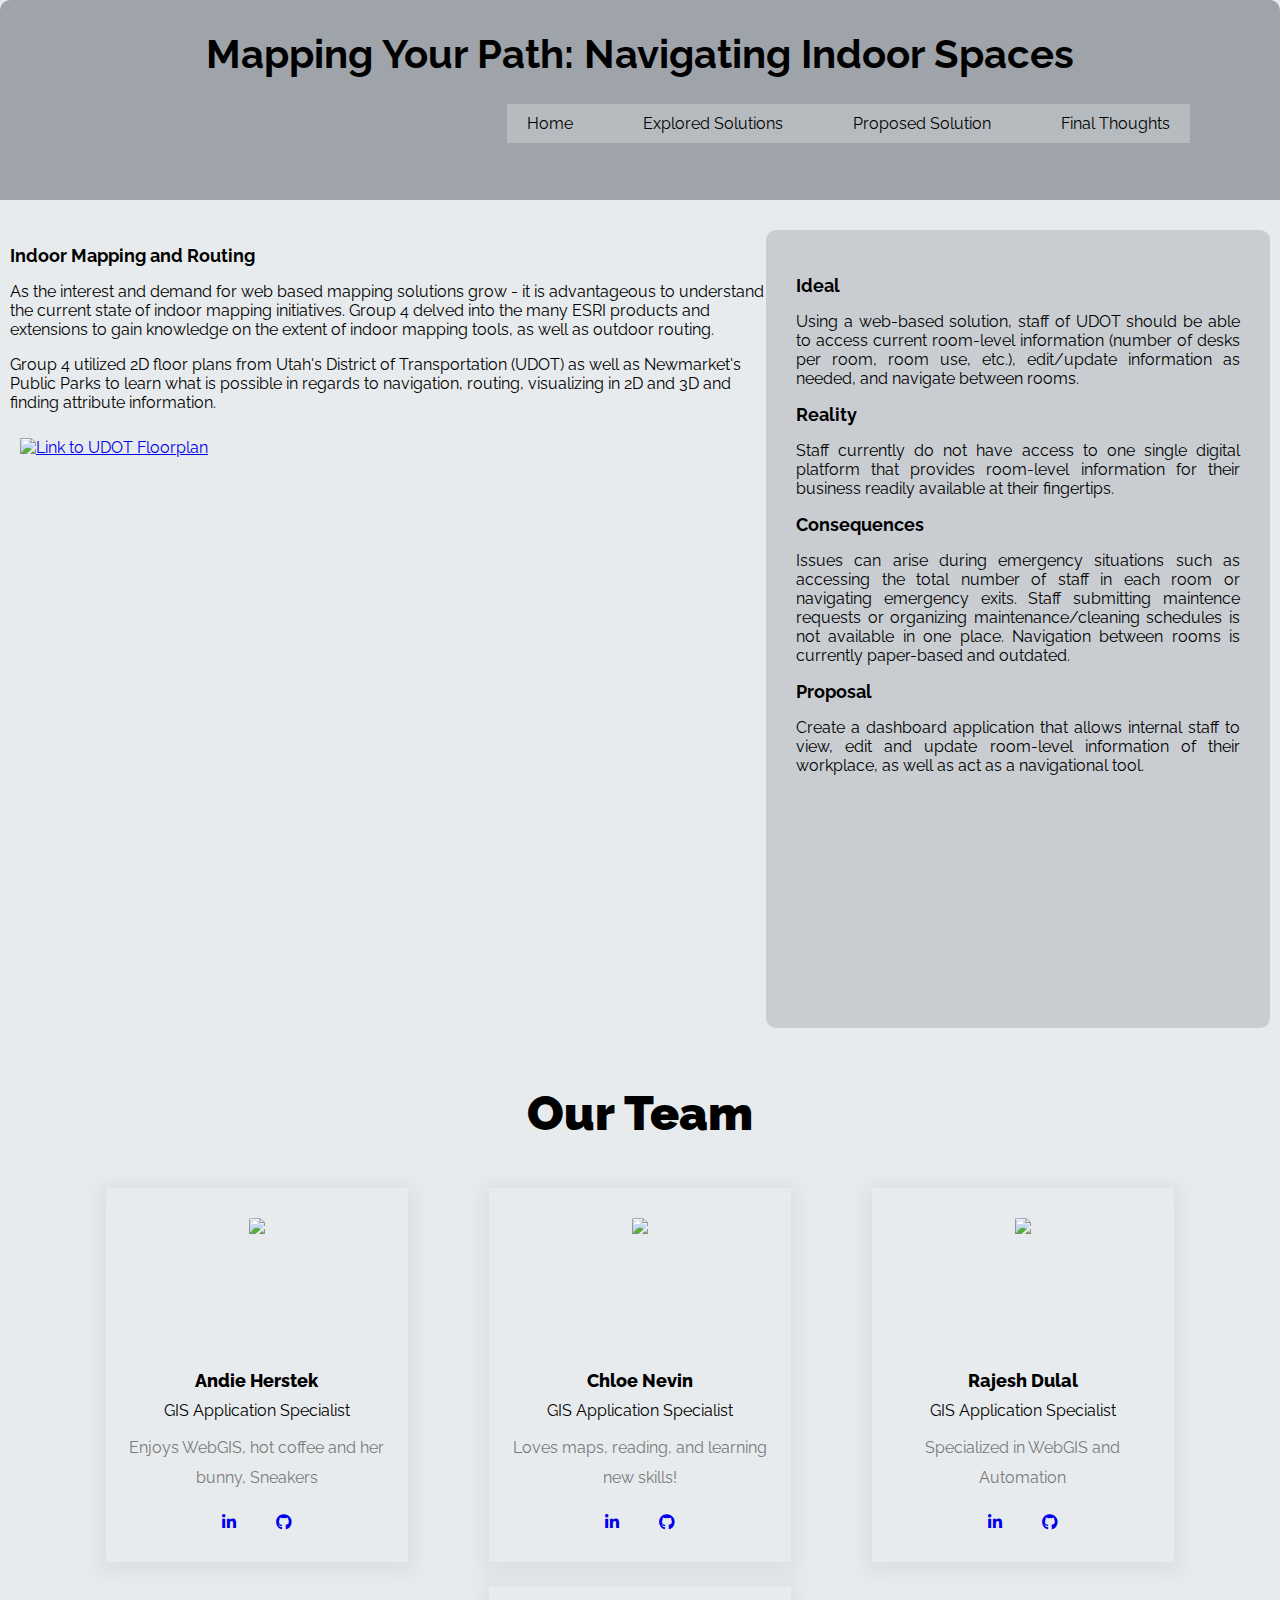
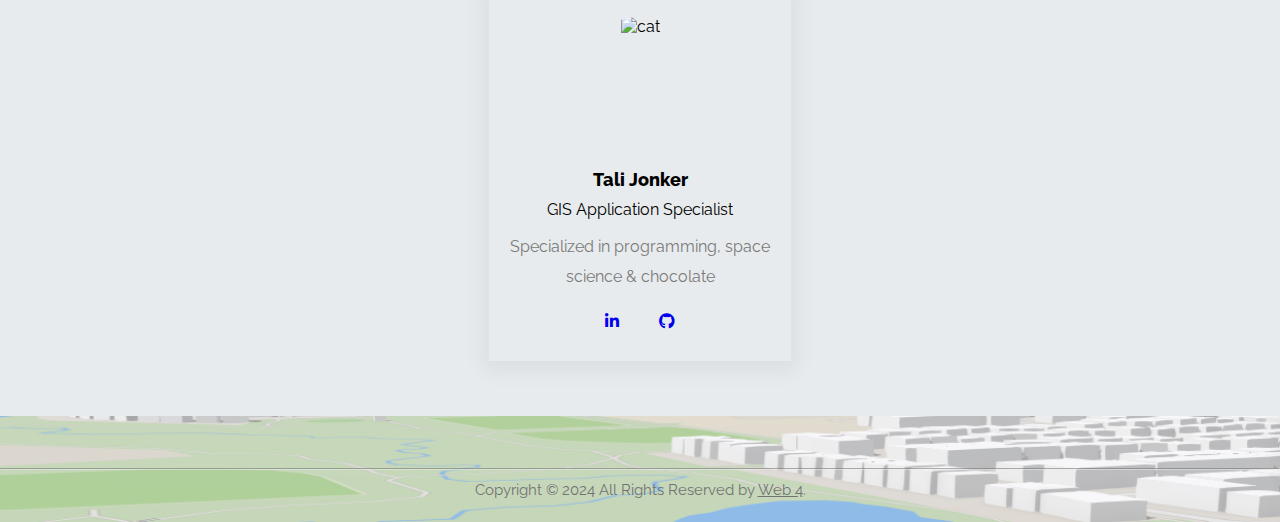
==== index.html @ 233099df "adding chloe pic & bio" ====
<!DOCTYPE html>
<html>
    <head>
        <title>Indoor Floor Solution</title>
        <!-- CSS -->
        <link rel="stylesheet" href="style.css" />
        <link rel="stylesheet" href="https://js.arcgis.com/4.28/esri/themes/light/main.css" />
        <!-- Fontawesome link: Font Awesome Intro https://www.w3schools.com/icons/fontawesome_icons_intro.asp -->
        <link rel="stylesheet" href="https://cdnjs.cloudflare.com/ajax/libs/font-awesome/6.3.0/css/all.min.css">
        <link rel="icon" href="media/favicon-32x32.png" type="image/png">
        
        <!-- JavaScript -->
        <script src="script.js" defer></script>
        <script src="https://js.arcgis.com/4.28/"></script>
    </head>
    <body>
        <div class="header">
            <h1>Mapping Your Path: Navigating Indoor Spaces</h1>
            <div class="navigation">
                <a href="">Home</a>
                <a href="./html/methodology.html">Explored Solutions</a>
                <a href="./html/solution.html">Proposed Solution</a>
                <a href="./html/proscons.html">Final Thoughts</a>
            </div>
        </div>
        
         <div class="hero">
            <div class="left">
            <h2>Indoor Mapping and Routing</h2>
            <p>As the interest and demand for web based mapping solutions grow - it is advantageous to understand the current state of indoor mapping initiatives. Group 4 delved into the many ESRI products and extensions to gain knowledge on the extent of indoor mapping tools, as well as outdoor routing.</p>
            <p>Group 4 utilized 2D floor plans from Utah's District of Transportation (UDOT) as well as Newmarket's Public Parks to learn what is possible in regards to navigation, routing, visualizing in 2D and 3D and finding attribute information.</p>
            <div class="viewDiv">
                <a href= "https://www.arcgis.com/home/item.html?id=b49b2fdf2575479d91073cc8b5010d0e" target="_blank">
                    <img class="w3-hover-shadow" src="media/udot.png" alt="Link to UDOT Floorplan" style="max-width: 100%; height: auto;">
                </a>
            </div>
            </div>
             
            <div class="right">
                <h2>Ideal</h2>
                <p>Using a web-based solution, staff of UDOT should be able to access current room-level information (number of desks per room, room use, etc.), edit/update information as needed, and navigate between rooms.</p>
                <h2>Reality</h2>
                <p>Staff currently do not have access to one single digital platform that provides room-level information for their business readily available at their fingertips.</p>
                <h2>Consequences</h2>
                <p>Issues can arise during emergency situations such as accessing the total number of staff in each room or navigating emergency exits. Staff submitting maintence requests or organizing maintenance/cleaning schedules is not available in one place. Navigation between rooms is currently paper-based and outdated.</p>
                <h2>Proposal</h2>
                <p>Create a dashboard application that allows internal staff to view, edit and update room-level information of their workplace, as well as act as a navigational tool.</p>
            </div>
        </div>
        <div class="responsive-container-block container">
            <p class="text-blk team-head-text">
              Our Team
            </p>
            <div class="responsive-container-block">
              <div class="responsive-cell-block wk-desk-3 wk-ipadp-3 wk-tab-6 wk-mobile-12 card-container">
                <div class="card">
                  <div class="team-image-wrapper">
                    <img class="team-member-image" src="media/sneakers.jpg">
                  </div>
                  <p class="text-blk name">
                    Andie Herstek
                  </p>
                  <p class="text-blk position">
                    GIS Application Specialist
                  </p>
                  <p class="text-blk feature-text">
                    Enjoys WebGIS, hot coffee and her bunny, Sneakers
                  </p>
                  <div class="social-icons">
                    <a href="https://www.linkedin.com/in/andieh-" class="linkedin"><i class="fab fa-linkedin-in"></i></a>
                    <a href="https://github.com/aherstek/" class="github"><i class="fab fa-github"></i></a>
                  </div>
                </div>
              </div>
              <div class="responsive-cell-block wk-desk-3 wk-ipadp-3 wk-tab-6 wk-mobile-12 card-container">
                <div class="card">
                  <div class="team-image-wrapper">
                    <img class="team-member-image" src="media/ChloeAvatar.png">
                  </div>
                  <p class="text-blk name">
                    Chloe Nevin
                  </p>
                  <p class="text-blk position">
                    GIS Application Specialist
                  </p>
                  <p class="text-blk feature-text">
                    Loves maps, reading, and learning new skills!
                  </p>
                  <div class="social-icons">
                    <a href="https://www.linkedin.com/in/georajesh/" class="linkedin"><i class="fab fa-linkedin-in"></i></a>
                    <a href="https://github.com/georajesh/" class="github"><i class="fab fa-github"></i></a>
                  </div>
                </div>
              </div>
              <div class="responsive-cell-block wk-desk-3 wk-ipadp-3 wk-tab-6 wk-mobile-12 card-container">
                <div class="card">
                  <div class="team-image-wrapper">
                    <img class="team-member-image" src="media/pp.jpg">
                  </div>
                  <p class="text-blk name">
                    Rajesh Dulal
                  </p>
                  <p class="text-blk position">
                    GIS Application Specialist
                  </p>
                  <p class="text-blk feature-text">
                    Specialized in WebGIS and Automation
                  </p>
                  <div class="social-icons">
                    <a href="https://www.linkedin.com/in/georajesh/" class="linkedin"><i class="fab fa-linkedin-in"></i></a>
                    <a href="https://github.com/georajesh/" class="github"><i class="fab fa-github"></i></a>
                  </div>
                </div>
              </div>
              <div class="responsive-cell-block wk-desk-3 wk-ipadp-3 wk-tab-6 wk-mobile-12 card-container">
                <div class="card">
                  <div class="team-image-wrapper">
                    <img class="team-member-image" src="media/lucy.jpg" alt="cat">
                  </div>
                  <p class="text-blk name">
                    Tali Jonker
                  </p>
                  <p class="text-blk position">
                    GIS Application Specialist
                  </p>
                  <p class="text-blk feature-text">
                    Specialized in programming, space science & chocolate
                  </p>
                  <div class="social-icons">
                    <a href="https://www.linkedin.com/in/georajesh/" class="linkedin"><i class="fab fa-linkedin-in"></i></a>
                    <a href="https://github.com/georajesh/" class="github"><i class="fab fa-github"></i></a>
                  </div>
                </div>
              </div>
            </div>
        </div>
        <!-- Site footer -->
        <footer class="site-footer">
            <hr>
            <div class="row">
                <p class="copyright-text">Copyright &copy; 2024 All Rights Reserved by 
                    <a href="#">Web 4</a>.
                </p>
            </div>
        </footer>
    </body>
</html>
---- style.css ----
/* @import url('https://fonts.googleapis.com/css2?family=Nunito:wght@200;300;400;600;700;800&amp;display=swap'); changing to Raleway to see*/
/* Replaced all Nunito to Raleway */
@import url('https://fonts.googleapis.com/css2?family=Raleway:ital,wght@0,100..900;1,100..900&display=swap');

* {
  font-family: Raleway, sans-serif;
}
body{
  background-color: #E8EBED;
  margin: 20px;
}
.header{
  position: relative;
  width: 100%;
  height: 200px;
  text-align:center;
  bottom:20px;
  background-color: #9EA4AA;
  border-top-left-radius: 10px;
  border-top-right-radius: 10px;
  background-image: url('media/header.png'); 
  background-size: cover; 
  background-position: center;
}

.header h1{
  padding-top: 30px;
  margin-top: 20px;
  font-size: 40px;
}

h2{
  font-size: 18px;
  font-weight: bold;
}

.navigation{
  background-color: rgba(255, 255, 255, 0.25);
  display: inline-flex;
  gap: 30px;
  position:absolute;
  right:90px;
}
.navigation a{
  color: #000;
  text-decoration:none;
  padding: 10px 20px;
  border-radius: 5px;
}

.navigation a:hover{
  color:#454c53;
  background-color: rgba(255, 255, 255, 0.5);
}
.hero{
  margin: 10px;
  display: grid;
  grid-template-columns: 60% 40%;
  
}
.left .viewDiv, .left .viewDiv iframe{
  width: 850px;
  height: 600px;
  padding: 10px;
}
.left .viewDiv .expand{
  border-color: #000 1px;
  text-align: center;
  text-decoration: none;
  font-size: 12px;
  margin: 4px 2px;
  transition-duration: 0.4s;
  cursor: pointer;
  position: absolute;
  top: 70%;
  left: 40%;
}
.hero .right{
  text-align: justify;
  background-color: #c9cdd2;
  margin: 0px;
  padding: 30px;
  border: 1px black;
  border-radius: 10px;
  font-family: Raleway, sans-serif;
}

/* Methodology Section CSS */
.hero1{
  margin: 10px;
  display: grid;
  grid-template-columns: 60% 40%;
  margin-bottom: 40px;
}
.left1 .View, .left1 h2 {
  margin-left: 50px;
  text-decoration: none;
}
.hero1 .right1{
  text-align: justify;
  background-color: #c9cdd2;
  margin: 0px;
  padding: 30px;
  border: 1px black;
  border-radius: 10px;
  font-family: Raleway, sans-serif;
}

.hero2{
  margin: 10px;
  display: grid;
  grid-template-columns: 40% 60%;
  margin-bottom: 40px;
}
.hero2 .left2{
  text-align: justify;
  background-color: #c9cdd2;
  margin: 0px;
  padding: 30px;
  border: 1px black;
  border-radius: 10px;
  font-family: Raleway, sans-serif;
}

.right2 .View, .right2 h2 {
 margin-left: 50px;
 text-decoration: none;
}

/* shadowing for UDOT image / text */

.w3-hover-shadow {
    transition: box-shadow 0.3s;
}

.w3-hover-shadow:hover {
    box-shadow: 0 8px 16px 0 rgba(0,0,0,0.4), 0 12px 40px 0 rgba(0,0,0,0.35);
}

.right h2 {
    transition: text-shadow 0.3s;
}
.right h2:hover {
    text-shadow: 2px 2px 4px rgba(0, 0, 0, 0.5);
}
.left h2 {
    transition: text-shadow 0.3s;
}
.left h2:hover {
    text-shadow: 2px 2px 4px rgba(0, 0, 0, 0.5);
}
.left2 h2 {
    transition: text-shadow 0.3s;
}
.left2 h2:hover {
    text-shadow: 2px 2px 4px rgba(0, 0, 0, 0.5);
}
.right2 h2 {
    transition: text-shadow 0.3s;
}
.right2 h2:hover {
    text-shadow: 2px 2px 4px rgba(0, 0, 0, 0.5);
}
.right1 h2 {
    transition: text-shadow 0.3s;
}
.right1 h2:hover {
    text-shadow: 2px 2px 4px rgba(0, 0, 0, 0.5);
}
.left1 h2 {
    transition: text-shadow 0.3s;
}
.left1 h2:hover {
    text-shadow: 2px 2px 4px rgba(0, 0, 0, 0.5);
}
.solcont h2 {
    transition: text-shadow 0.3s;
}
.solcont h2:hover {
    text-shadow: 2px 2px 4px rgba(0, 0, 0, 0.5);
}

/* SOLUTION CSS */
/* .buttons {
  width: 100%;
  border: none;
  border-radius: 50%;
  padding: 16px 32px;
  text-align: center;
  text-decoration: none;
  font-size: 16px;
  margin: 4px 2px;
  transition-duration: 0.4s;
  cursor: pointer;
  display: inline-block;
}

.sol {
  color: black; 
  border: 2px solid #9ebaff;
}

.sol:hover {
  color: rgb(89, 111, 234);
} */

.solution, iframe.solif{
  width: 100%;
  min-height: 600px;
  max-height: 1500px;
  margin: auto;
}

img.solgif {
  height: 100%;
  margin: auto;
  display: block;
}

.solim {
  height: 100%;
  margin: auto;
  display: block;
  width: -webkit-fill-available;
}

.solcont {
  padding: 10px; /*gives inside padding*/
  position: relative;
  background-color: white;
  border: solid 2px #093e23;
  max-width: 90%;
  align-content: center;
  margin: auto; /*spaces side margins out*/
  margin-bottom: 10px; /*gives spaceing after each section*/
  height: auto;
}


.responsive-cell-block {
  min-height: 75px;
}

.text-blk {
  margin-top: 0px;
  margin-right: 0px;
  margin-bottom: 0px;
  margin-left: 0px;
  line-height: 25px;
}

.responsive-container-block {
  min-height: 75px;
  height: fit-content;
  width: 100%;
  display: flex;
  flex-wrap:wrap;
  margin-top: 0px;
  margin-right: 2%;
  margin-bottom: 0px;
  margin-left: 2%;
  justify-content: space-evenly;
}

.team-head-text {
  font-size: 48px;
  font-weight: 900;
  text-align: center;
}

.team-head-text {
  line-height: 50px;
  width: 100%;
  margin-top: 0px;
  margin-right: 0px;
  margin-bottom: 50px;
  margin-left: 0px;
}

.container {
  max-width: 1380px;
  margin-top: 60px;
  margin-right: auto;
  margin-bottom: 30px;
  margin-left: auto;
  padding-top: 0px;
  padding-right: 10px;
  padding-bottom: 0px;
  padding-left: 10px;
}

.card {
  text-align: center;
  box-shadow: rgba(0, 0, 0, 0.05) 0px 4px 20px 7px;
  display: flex;
  flex-direction: column;
  align-items: center;
  padding-top: 30px;
  padding-right: 10px;
  padding-bottom: 30px;
  padding-left: 10px;
}

.card-container {
  width: 200px;
  margin-top: 0px;
  margin-right: 10px;
  margin-bottom: 25px;
  margin-left: 10px;
}

.name {
  margin-top: 20px;
  margin-right: 0px;
  margin-bottom: 5px;
  margin-left: 0px;
  font-size: 18px;
  font-weight: 800;
}

.position {
  margin-top: 0px;
  margin-right: 0px;
  margin-bottom: 10px;
  margin-left: 0px;
}

.feature-text {
  margin-top: 0px;
  margin-right: 0px;
  margin-bottom: 20px;
  margin-left: 0px;
  color: rgb(122, 122, 122);
  line-height: 30px;
}

.social-icons {
  width: 70px;
  display: flex;
  justify-content: space-between;
}

.team-image-wrapper {
  clip-path: circle(50% at 50% 50%);
  width: 130px;
  height: 130px;
}

.team-member-image {
  max-width: 100%;
}

@media (max-width: 500px) {
  .card-container {
    width: 100%;
    margin-top: 0px;
    margin-right: 0px;
    margin-bottom: 25px;
    margin-left: 0px;
  }
}


*,
*:before,
*:after {
  -moz-box-sizing: border-box;
  -webkit-box-sizing: border-box;
  box-sizing: border-box;
}

body {
  margin: 0;
}

.wk-desk-1 {
  width: 8.333333%;
}

.wk-desk-2 {
  width: 16.666667%;
}

.wk-desk-3 {
  width: 25%;
}

.wk-desk-4 {
  width: 33.333333%;
}

.wk-desk-5 {
  width: 41.666667%;
}

.wk-desk-6 {
  width: 50%;
}

.wk-desk-7 {
  width: 58.333333%;
}

.wk-desk-8 {
  width: 66.666667%;
}

.wk-desk-9 {
  width: 75%;
}

.wk-desk-10 {
  width: 83.333333%;
}

.wk-desk-11 {
  width: 91.666667%;
}

.wk-desk-12 {
  width: 100%;
}

@media (max-width: 1024px) {
  .wk-ipadp-1 {
    width: 8.333333%;
  }

  .wk-ipadp-2 {
    width: 16.666667%;
  }

  .wk-ipadp-3 {
    width: 25%;
  }

  .wk-ipadp-4 {
    width: 33.333333%;
  }

  .wk-ipadp-5 {
    width: 41.666667%;
  }

  .wk-ipadp-6 {
    width: 50%;
  }

  .wk-ipadp-7 {
    width: 58.333333%;
  }

  .wk-ipadp-8 {
    width: 66.666667%;
  }

  .wk-ipadp-9 {
    width: 75%;
  }

  .wk-ipadp-10 {
    width: 83.333333%;
  }

  .wk-ipadp-11 {
    width: 91.666667%;
  }

  .wk-ipadp-12 {
    width: 100%;
  }
}

@media (max-width: 768px) {
  .wk-tab-1 {
    width: 8.333333%;
  }

  .wk-tab-2 {
    width: 16.666667%;
  }

  .wk-tab-3 {
    width: 25%;
  }

  .wk-tab-4 {
    width: 33.333333%;
  }

  .wk-tab-5 {
    width: 41.666667%;
  }

  .wk-tab-6 {
    width: 50%;
  }

  .wk-tab-7 {
    width: 58.333333%;
  }

  .wk-tab-8 {
    width: 66.666667%;
  }

  .wk-tab-9 {
    width: 75%;
  }

  .wk-tab-10 {
    width: 83.333333%;
  }

  .wk-tab-11 {
    width: 91.666667%;
  }

  .wk-tab-12 {
    width: 100%;
  }
}

@media (max-width: 500px) {
  .wk-mobile-1 {
    width: 8.333333%;
  }

  .wk-mobile-2 {
    width: 16.666667%;
  }

  .wk-mobile-3 {
    width: 25%;
  }

  .wk-mobile-4 {
    width: 33.333333%;
  }

  .wk-mobile-5 {
    width: 41.666667%;
  }

  .wk-mobile-6 {
    width: 50%;
  }

  .wk-mobile-7 {
    width: 58.333333%;
  }

  .wk-mobile-8 {
    width: 66.666667%;
  }

  .wk-mobile-9 {
    width: 75%;
  }

  .wk-mobile-10 {
    width: 83.333333%;
  }

  .wk-mobile-11 {
    width: 91.666667%;
  }

  .wk-mobile-12 {
    width: 100%;
  }
}

.site-footer
{
  background-color:#26272b;
  padding:45px 0 20px;
  font-size:15px;
  line-height:24px;
  color:#737373;
  text-align: center;
  background-image: url('media/footer.png');
  background-size: cover;
  background-position: center;
}
.site-footer hr
{
  border-top-color:#bbb;
  opacity:0.5
}
.site-footer hr.small
{
  margin:20px 0
}
.site-footer a
{
  color:#737373;
}
.site-footer a:hover
{
  color:#3366cc;
  text-decoration:none;
}
.copyright-text
{
  margin:0
}
@media (max-width:991px)
{
  .site-footer [class^=col-]
  {
    margin-bottom:30px
  }
}
@media (max-width:767px)
{
  .site-footer
  {
    padding-bottom:0
  }
  .site-footer .copyright-text
  {
    text-align:center
  }
}
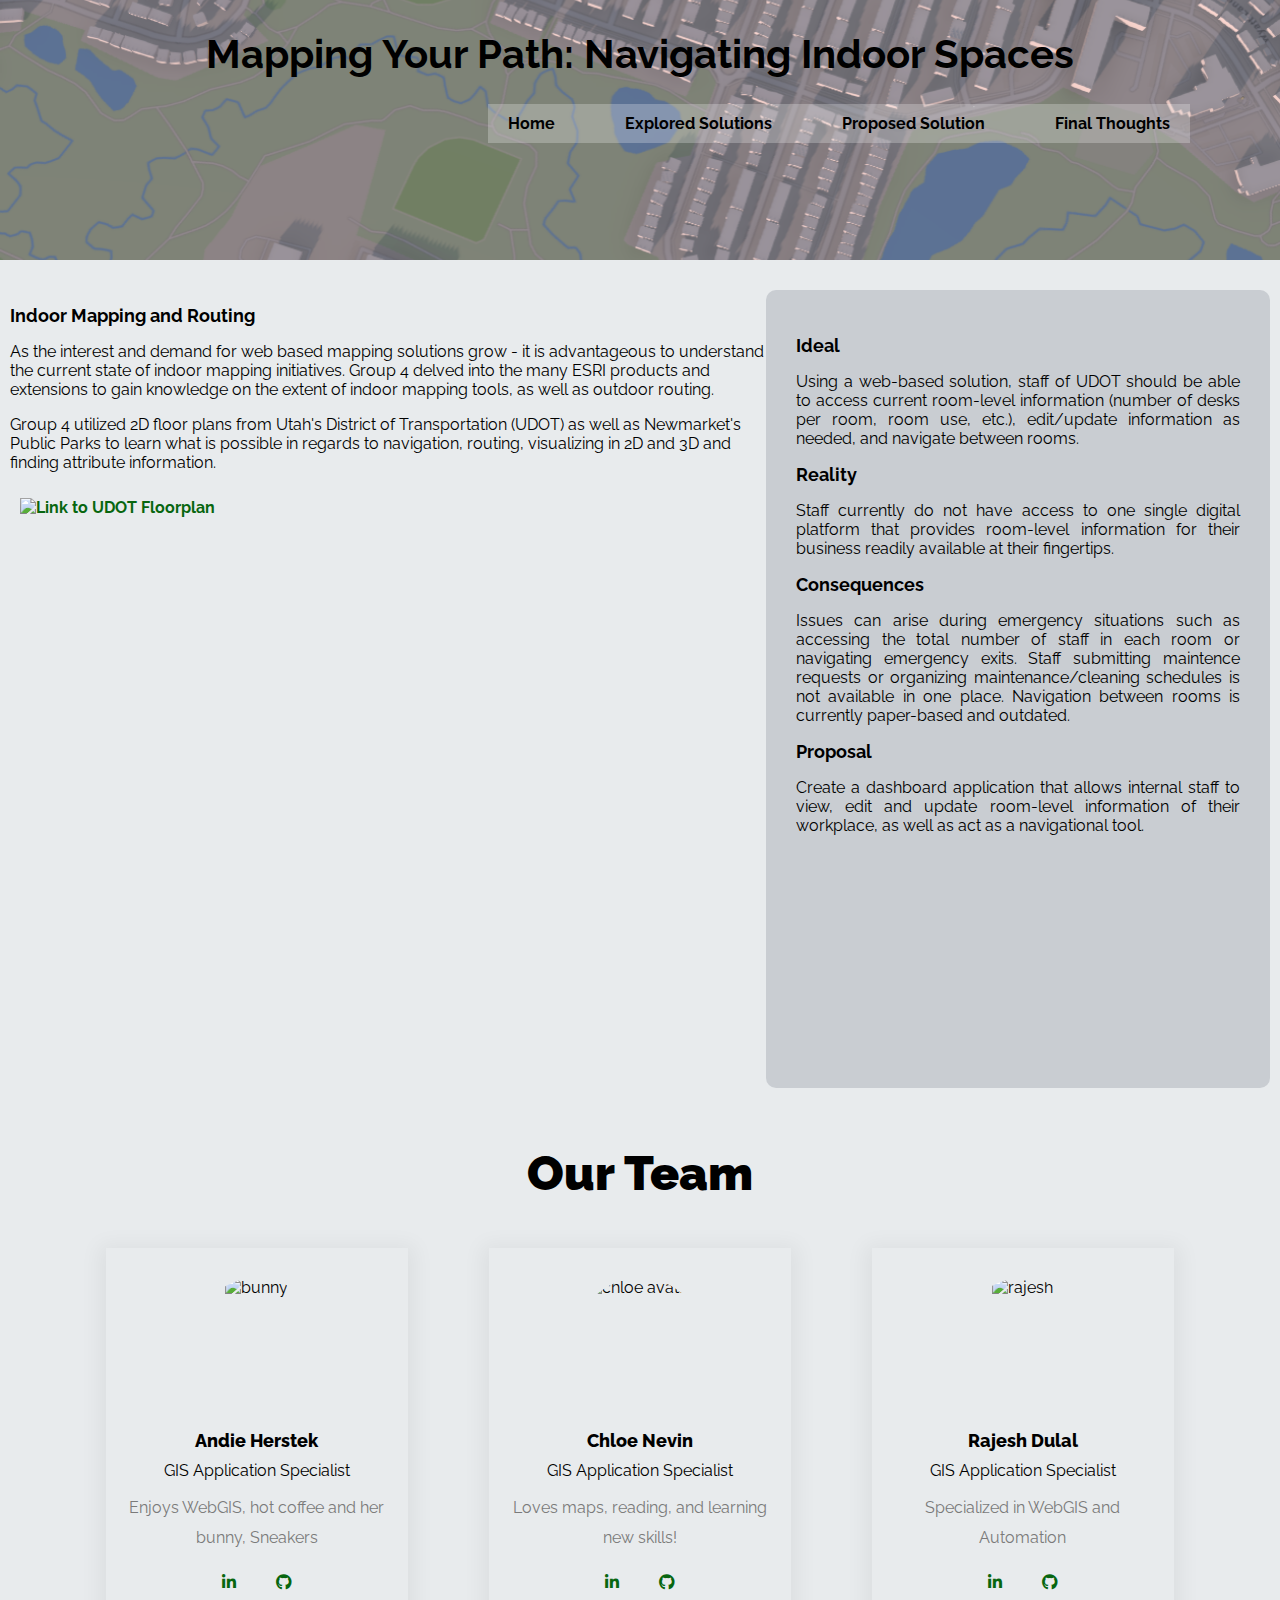
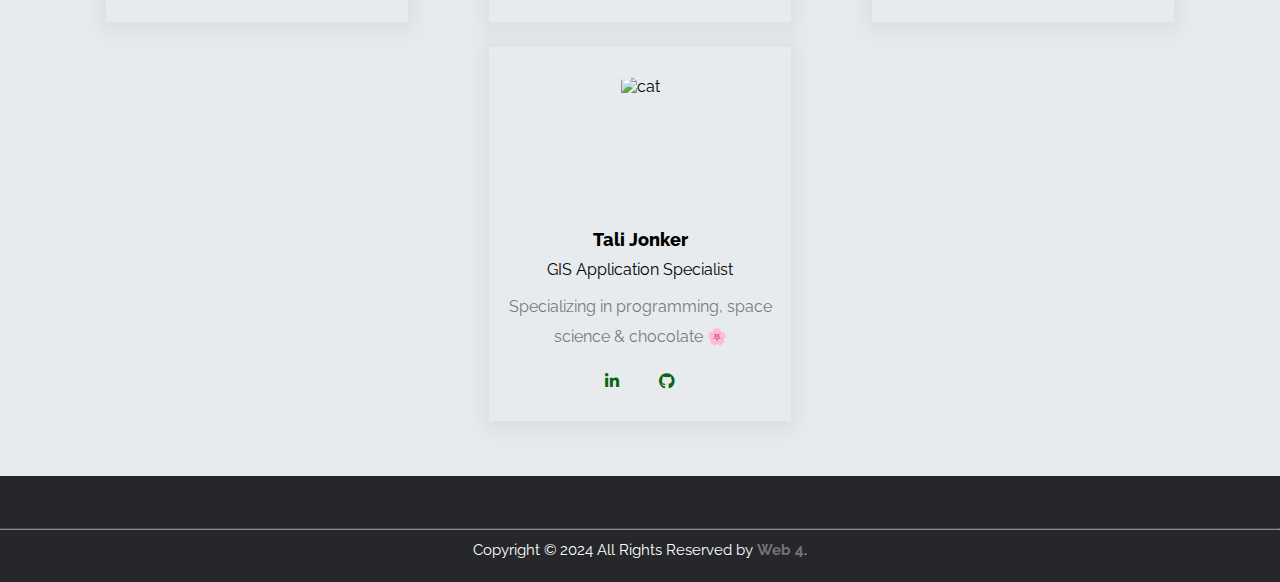
==== commit ac8744f7: "index errors" ====
--- a/index.html
+++ b/index.html
@@ -1,10 +1,10 @@
 <!DOCTYPE html>
-<html>
+<html lan="en">
     <head>
         <title>Indoor Floor Solution</title>
         <!-- CSS -->
-        <link rel="stylesheet" href="style.css" />
-        <link rel="stylesheet" href="https://js.arcgis.com/4.28/esri/themes/light/main.css" />
+        <link rel="stylesheet" href="style.css">
+        <link rel="stylesheet" href="https://js.arcgis.com/4.28/esri/themes/light/main.css">
         <!-- Fontawesome link: Font Awesome Intro https://www.w3schools.com/icons/fontawesome_icons_intro.asp -->
         <link rel="stylesheet" href="https://cdnjs.cloudflare.com/ajax/libs/font-awesome/6.3.0/css/all.min.css">
         <link rel="icon" href="media/favicon-32x32.png" type="image/png">
@@ -55,7 +55,7 @@
               <div class="responsive-cell-block wk-desk-3 wk-ipadp-3 wk-tab-6 wk-mobile-12 card-container">
                 <div class="card">
                   <div class="team-image-wrapper">
-                    <img class="team-member-image" src="media/sneakers.jpg">
+                    <img class="team-member-image" src="media/sneakers.jpg" alt="bunny">
                   </div>
                   <p class="text-blk name">
                     Andie Herstek
@@ -75,7 +75,7 @@
               <div class="responsive-cell-block wk-desk-3 wk-ipadp-3 wk-tab-6 wk-mobile-12 card-container">
                 <div class="card">
                   <div class="team-image-wrapper">
-                    <img class="team-member-image" src="media/ChloeAvatar.png">
+                    <img class="team-member-image" src="media/ChloeAvatar.png" alt="chloe avatar">
                   </div>
                   <p class="text-blk name">
                     Chloe Nevin
@@ -95,7 +95,7 @@
               <div class="responsive-cell-block wk-desk-3 wk-ipadp-3 wk-tab-6 wk-mobile-12 card-container">
                 <div class="card">
                   <div class="team-image-wrapper">
-                    <img class="team-member-image" src="media/pp.jpg">
+                    <img class="team-member-image" src="media/pp.jpg" alt="rajesh">
                   </div>
                   <p class="text-blk name">
                     Rajesh Dulal
@@ -124,11 +124,11 @@
                     GIS Application Specialist
                   </p>
                   <p class="text-blk feature-text">
-                    Specialized in programming, space science & chocolate
+                    Specializing in programming, space science & chocolate &#127800;
                   </p>
                   <div class="social-icons">
-                    <a href="https://www.linkedin.com/in/georajesh/" class="linkedin"><i class="fab fa-linkedin-in"></i></a>
-                    <a href="https://github.com/georajesh/" class="github"><i class="fab fa-github"></i></a>
+                    <a href="https://www.linkedin.com/" class="linkedin"><i class="fab fa-linkedin-in"></i></a>
+                    <a href="https://github.com/catamaralina/" class="github"><i class="fab fa-github"></i></a>
                   </div>
                 </div>
               </div>
--- a/style.css
+++ b/style.css
@@ -12,15 +12,27 @@
 .header{
   position: relative;
   width: 100%;
-  height: 200px;
+  height: 260px;
   text-align:center;
   bottom:20px;
   background-color: #9EA4AA;
-  border-top-left-radius: 10px;
-  border-top-right-radius: 10px;
-  background-image: url('media/header.png'); 
+  /* border-top-left-radius: 10px;
+  border-top-right-radius: 10px; */
+  background-image: url('media/header2.png'); 
   background-size: cover; 
   background-position: center;
+}
+
+/* LINK & HEADER FORMATTING*/
+a {
+  color: rgb(7, 102, 15);
+  text-decoration: none;
+  font-weight: bold;
+}
+
+a:hover {
+  color: #480b48;
+  font-weight: bold;
 }
 
 .header h1{
@@ -33,6 +45,7 @@
   font-size: 18px;
   font-weight: bold;
 }
+/* ---- */
 
 .navigation{
   background-color: rgba(255, 255, 255, 0.25);
@@ -235,7 +248,7 @@
   margin-bottom: 10px; /*gives spaceing after each section*/
   height: auto;
 }
-
+/* ---- */
 
 .responsive-cell-block {
   min-height: 75px;
@@ -350,6 +363,8 @@
   max-width: 100%;
 }
 
+/* RESPONSIVE DESIGN */
+
 @media (max-width: 500px) {
   .card-container {
     width: 100%;
@@ -577,9 +592,9 @@
   padding:45px 0 20px;
   font-size:15px;
   line-height:24px;
-  color:#737373;
+  color:#FFFFFF;
   text-align: center;
-  background-image: url('media/footer.png');
+  background-image: url('media/footer3.png');
   background-size: cover;
   background-position: center;
 }
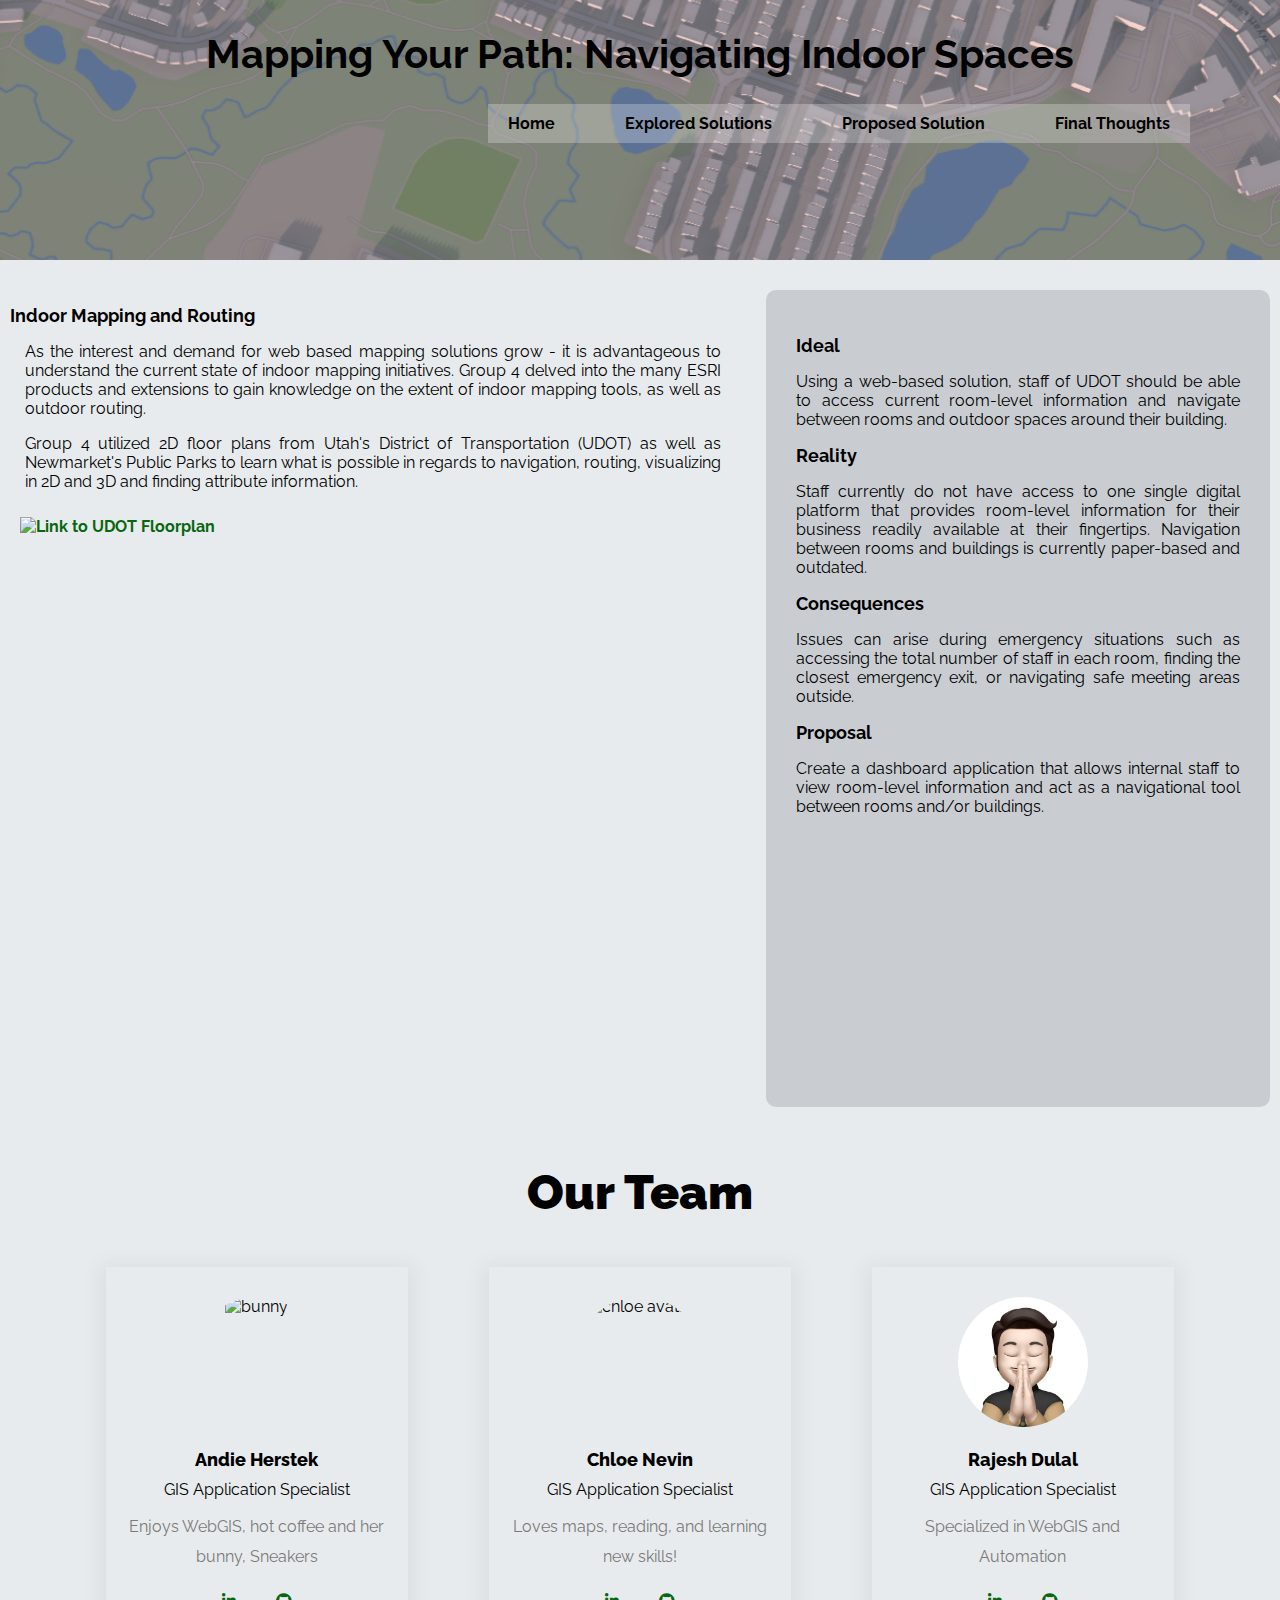
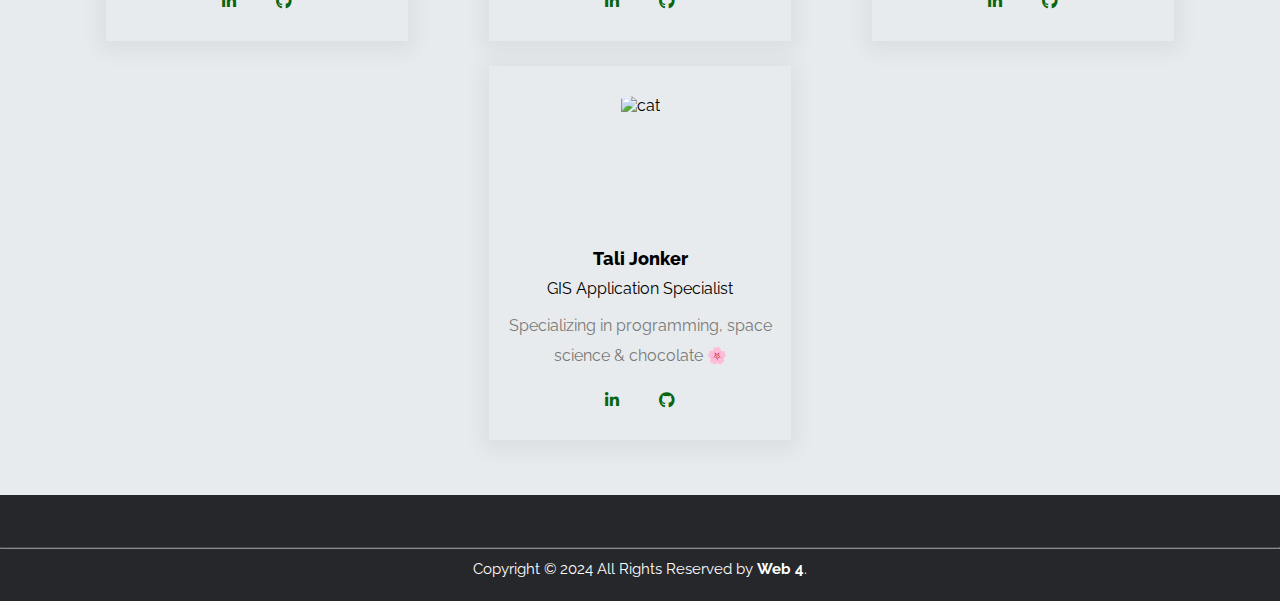
==== commit ae54a3f2: "update problem statement" ====
--- a/index.html
+++ b/index.html
@@ -1,17 +1,17 @@
 <!DOCTYPE html>
-<html lan="en">
+<html lang="en">
     <head>
         <title>Indoor Floor Solution</title>
         <!-- CSS -->
         <link rel="stylesheet" href="style.css">
-        <link rel="stylesheet" href="https://js.arcgis.com/4.28/esri/themes/light/main.css">
+
         <!-- Fontawesome link: Font Awesome Intro https://www.w3schools.com/icons/fontawesome_icons_intro.asp -->
         <link rel="stylesheet" href="https://cdnjs.cloudflare.com/ajax/libs/font-awesome/6.3.0/css/all.min.css">
         <link rel="icon" href="media/favicon-32x32.png" type="image/png">
         
         <!-- JavaScript -->
         <script src="script.js" defer></script>
-        <script src="https://js.arcgis.com/4.28/"></script>
+
     </head>
     <body>
         <div class="header">
@@ -38,13 +38,13 @@
              
             <div class="right">
                 <h2>Ideal</h2>
-                <p>Using a web-based solution, staff of UDOT should be able to access current room-level information (number of desks per room, room use, etc.), edit/update information as needed, and navigate between rooms.</p>
+                <p>Using a web-based solution, staff of UDOT should be able to access current room-level information and navigate between rooms and outdoor spaces around their building. </p>
                 <h2>Reality</h2>
-                <p>Staff currently do not have access to one single digital platform that provides room-level information for their business readily available at their fingertips.</p>
+                <p>Staff currently do not have access to one single digital platform that provides room-level information for their business readily available at their fingertips. Navigation between rooms and buildings is currently paper-based and outdated.</p>
                 <h2>Consequences</h2>
-                <p>Issues can arise during emergency situations such as accessing the total number of staff in each room or navigating emergency exits. Staff submitting maintence requests or organizing maintenance/cleaning schedules is not available in one place. Navigation between rooms is currently paper-based and outdated.</p>
+                <p>Issues can arise during emergency situations such as accessing the total number of staff in each room, finding the closest emergency exit, or navigating safe meeting areas outside.  </p>
                 <h2>Proposal</h2>
-                <p>Create a dashboard application that allows internal staff to view, edit and update room-level information of their workplace, as well as act as a navigational tool.</p>
+                <p>Create a dashboard application that allows internal staff to view room-level information and act as a navigational tool between rooms and/or buildings. </p>
             </div>
         </div>
         <div class="responsive-container-block container">
--- a/style.css
+++ b/style.css
@@ -45,6 +45,9 @@
   font-size: 18px;
   font-weight: bold;
 }
+
+
+
 /* ---- */
 
 .navigation{
@@ -76,18 +79,13 @@
   height: 600px;
   padding: 10px;
 }
-.left .viewDiv .expand{
-  border-color: #000 1px;
-  text-align: center;
-  text-decoration: none;
-  font-size: 12px;
-  margin: 4px 2px;
-  transition-duration: 0.4s;
-  cursor: pointer;
-  position: absolute;
-  top: 70%;
-  left: 40%;
-}
+.left p{
+  text-align: justify;
+  margin-left: 15px;
+  margin-right: 45px;
+
+}
+
 .hero .right{
   text-align: justify;
   background-color: #c9cdd2;
@@ -138,6 +136,11 @@
 .right2 .View, .right2 h2 {
  margin-left: 50px;
  text-decoration: none;
+}
+.right2 .View img{
+  height: 500px;
+  width: 800px;
+  object-fit: contain;
 }
 
 /* shadowing for UDOT image / text */
@@ -609,11 +612,11 @@
 }
 .site-footer a
 {
-  color:#737373;
+  color:#FFFFFF;
 }
 .site-footer a:hover
 {
-  color:#3366cc;
+  color:##c9cdd2;
   text-decoration:none;
 }
 .copyright-text
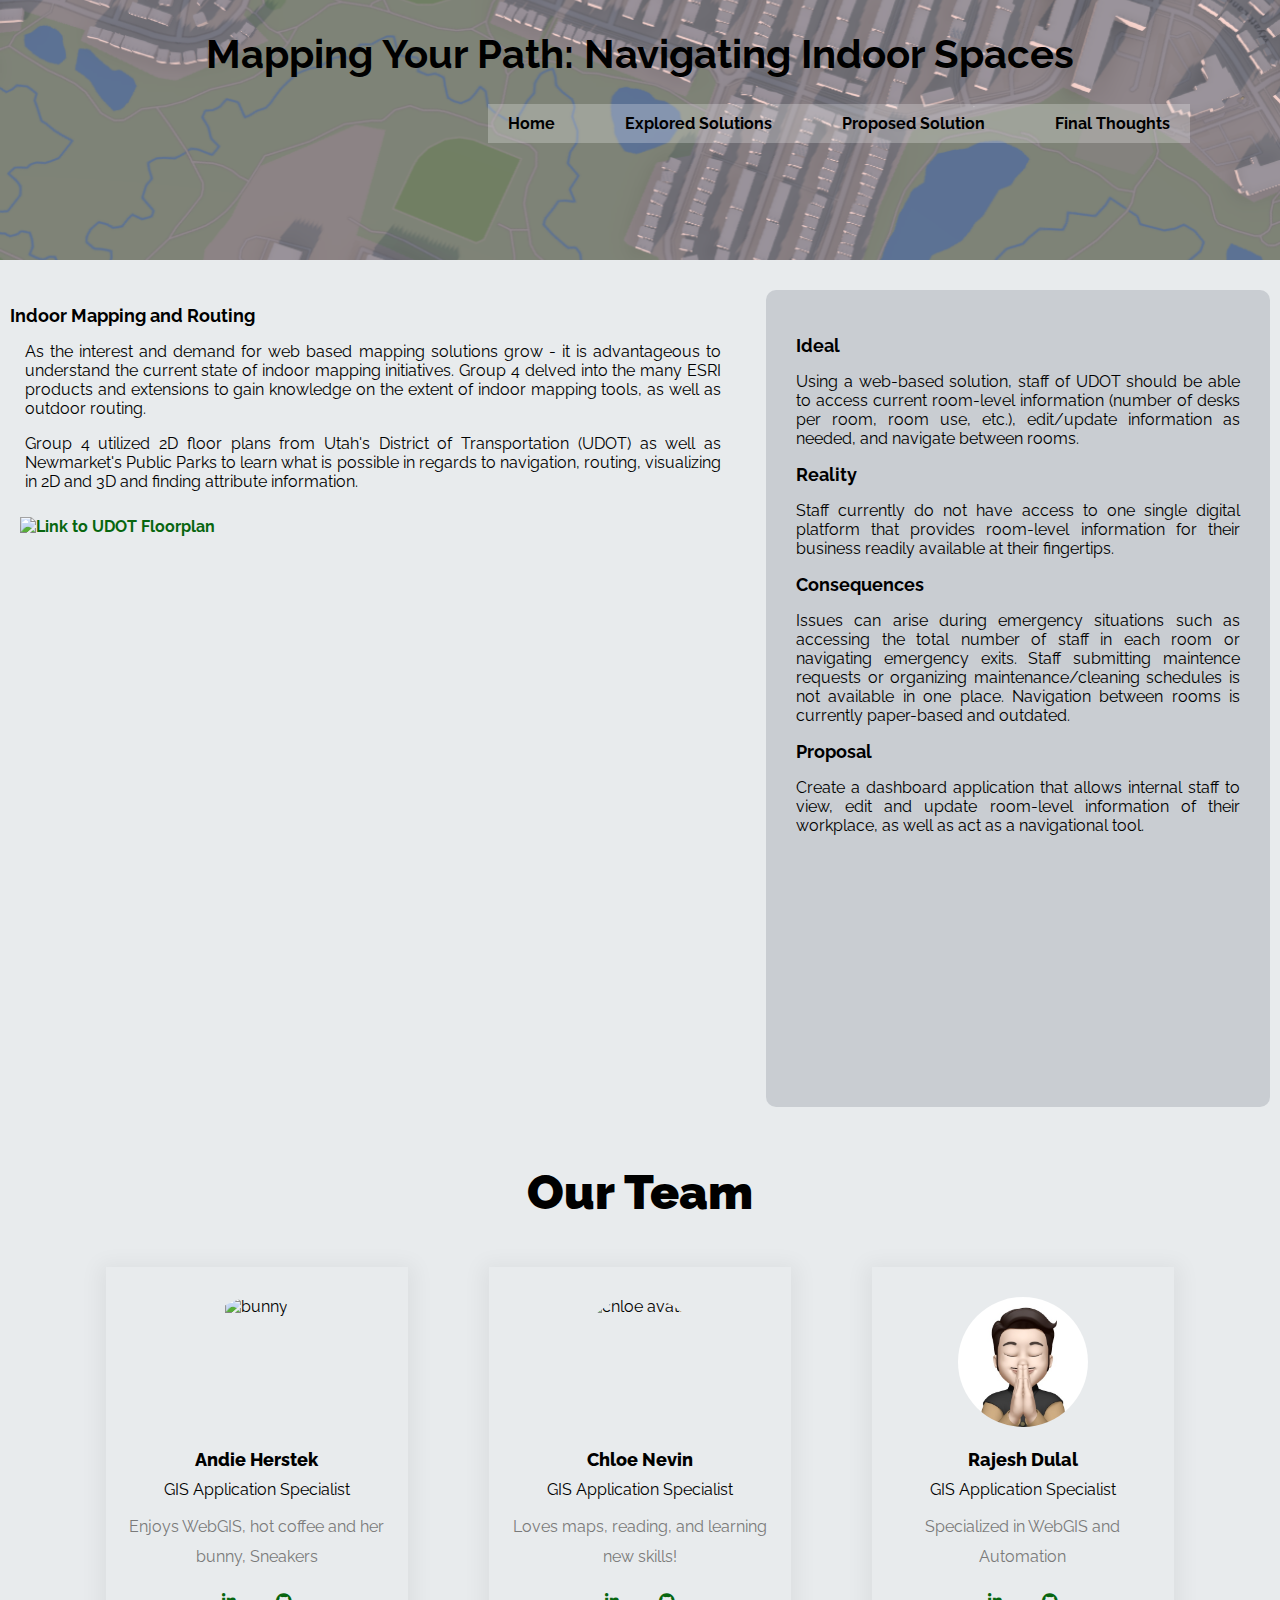
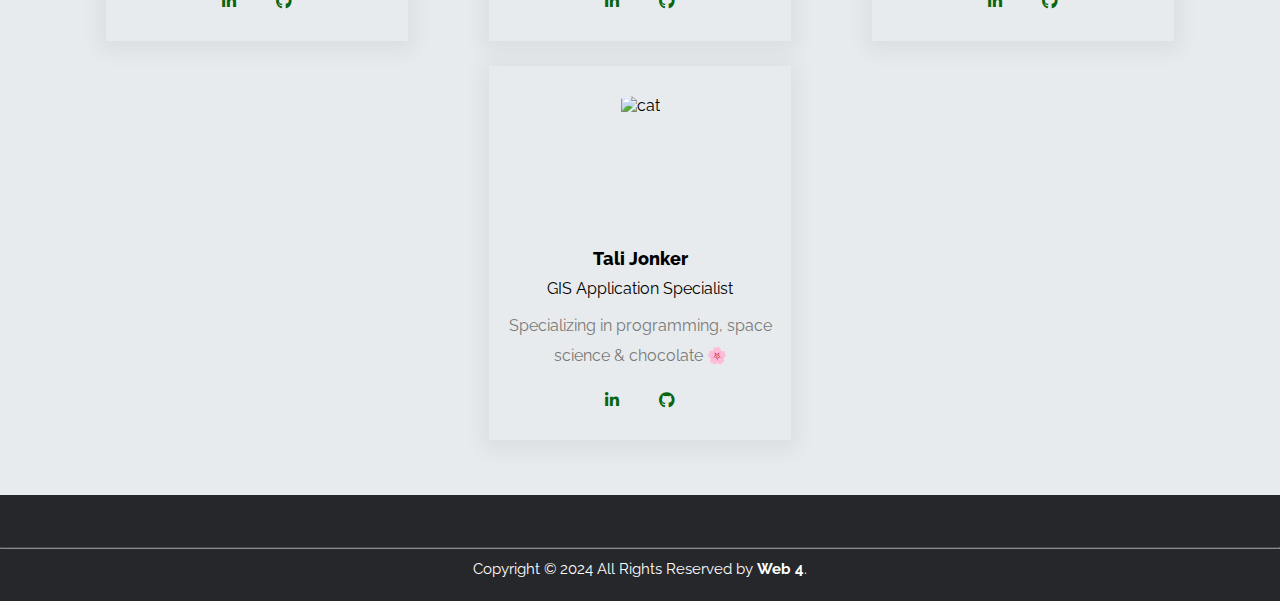
==== commit 18401c45: "JS Removed" ====
--- a/index.html
+++ b/index.html
@@ -8,9 +8,6 @@
         <!-- Fontawesome link: Font Awesome Intro https://www.w3schools.com/icons/fontawesome_icons_intro.asp -->
         <link rel="stylesheet" href="https://cdnjs.cloudflare.com/ajax/libs/font-awesome/6.3.0/css/all.min.css">
         <link rel="icon" href="media/favicon-32x32.png" type="image/png">
-        
-        <!-- JavaScript -->
-        <script src="script.js" defer></script>
 
     </head>
     <body>
@@ -38,13 +35,13 @@
              
             <div class="right">
                 <h2>Ideal</h2>
-                <p>Using a web-based solution, staff of UDOT should be able to access current room-level information and navigate between rooms and outdoor spaces around their building. </p>
+                <p>Using a web-based solution, staff of UDOT should be able to access current room-level information (number of desks per room, room use, etc.), edit/update information as needed, and navigate between rooms.</p>
                 <h2>Reality</h2>
-                <p>Staff currently do not have access to one single digital platform that provides room-level information for their business readily available at their fingertips. Navigation between rooms and buildings is currently paper-based and outdated.</p>
+                <p>Staff currently do not have access to one single digital platform that provides room-level information for their business readily available at their fingertips.</p>
                 <h2>Consequences</h2>
-                <p>Issues can arise during emergency situations such as accessing the total number of staff in each room, finding the closest emergency exit, or navigating safe meeting areas outside.  </p>
+                <p>Issues can arise during emergency situations such as accessing the total number of staff in each room or navigating emergency exits. Staff submitting maintence requests or organizing maintenance/cleaning schedules is not available in one place. Navigation between rooms is currently paper-based and outdated.</p>
                 <h2>Proposal</h2>
-                <p>Create a dashboard application that allows internal staff to view room-level information and act as a navigational tool between rooms and/or buildings. </p>
+                <p>Create a dashboard application that allows internal staff to view, edit and update room-level information of their workplace, as well as act as a navigational tool.</p>
             </div>
         </div>
         <div class="responsive-container-block container">
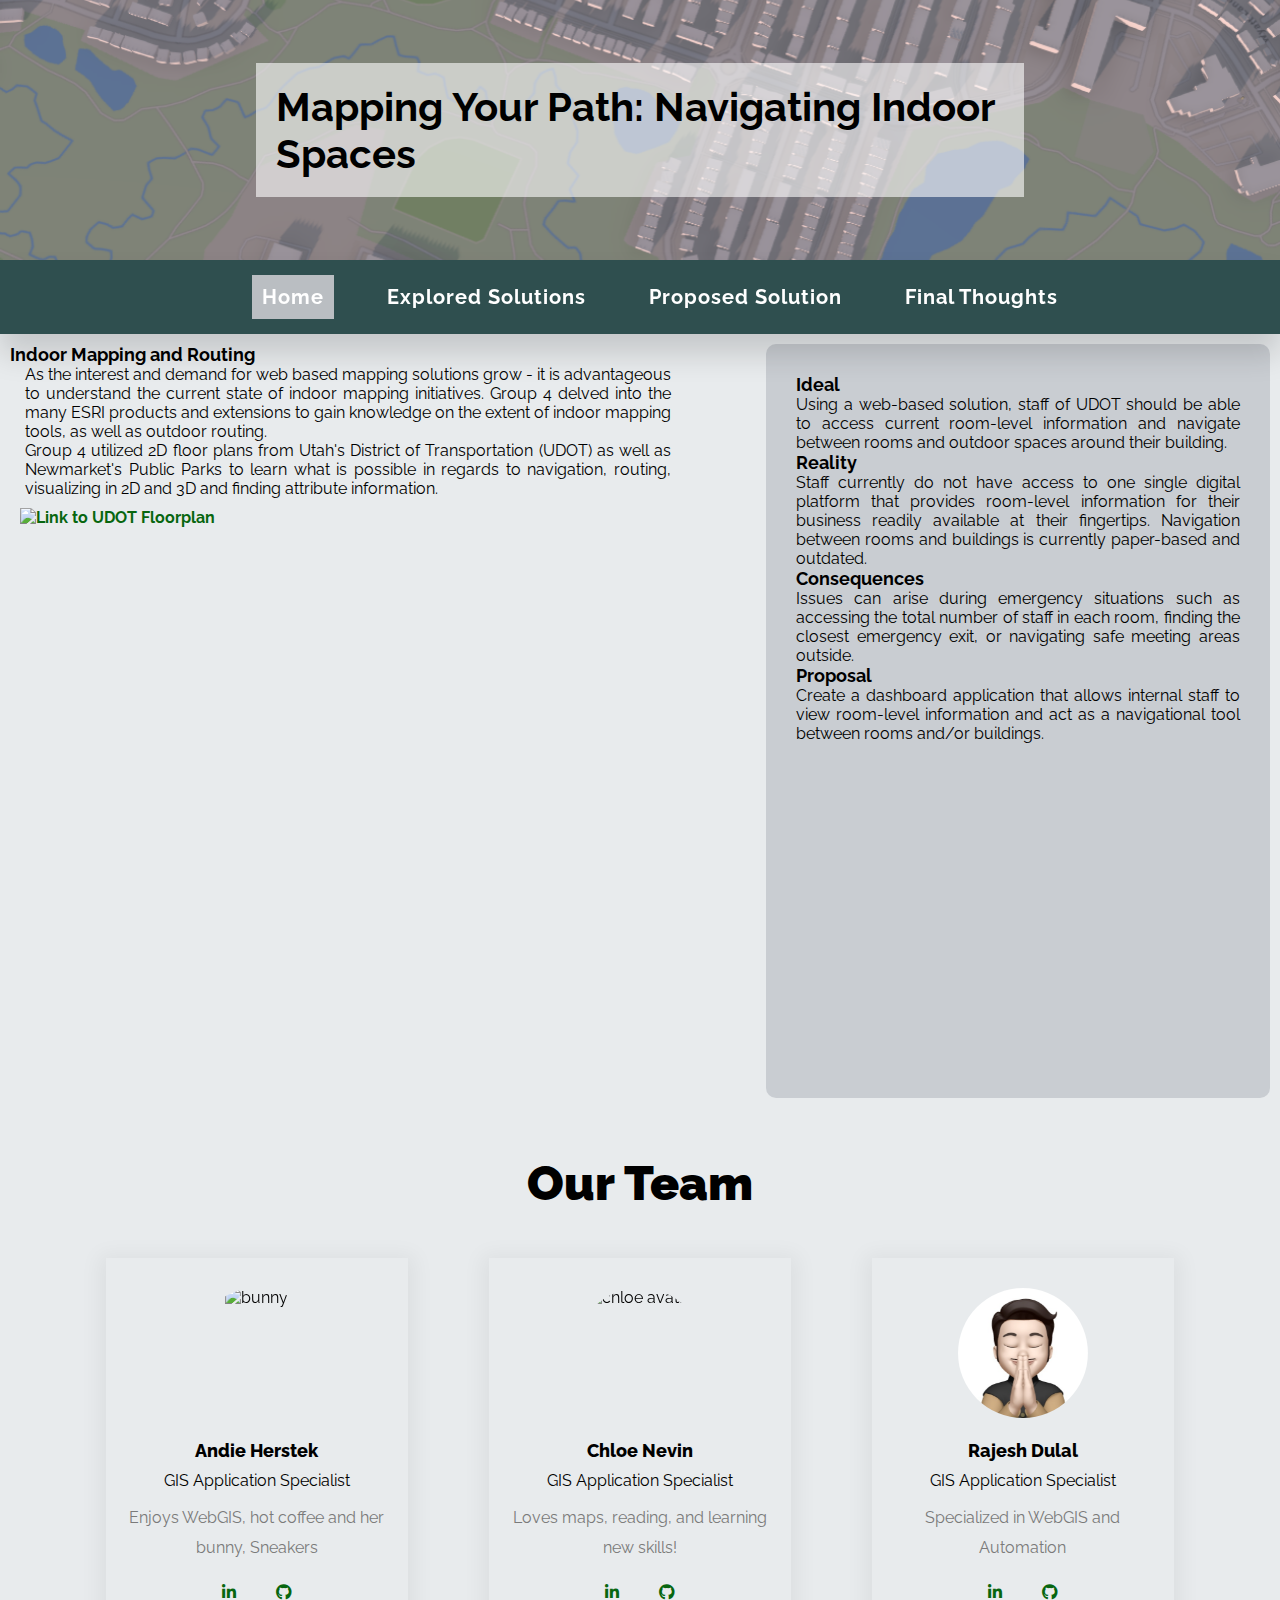
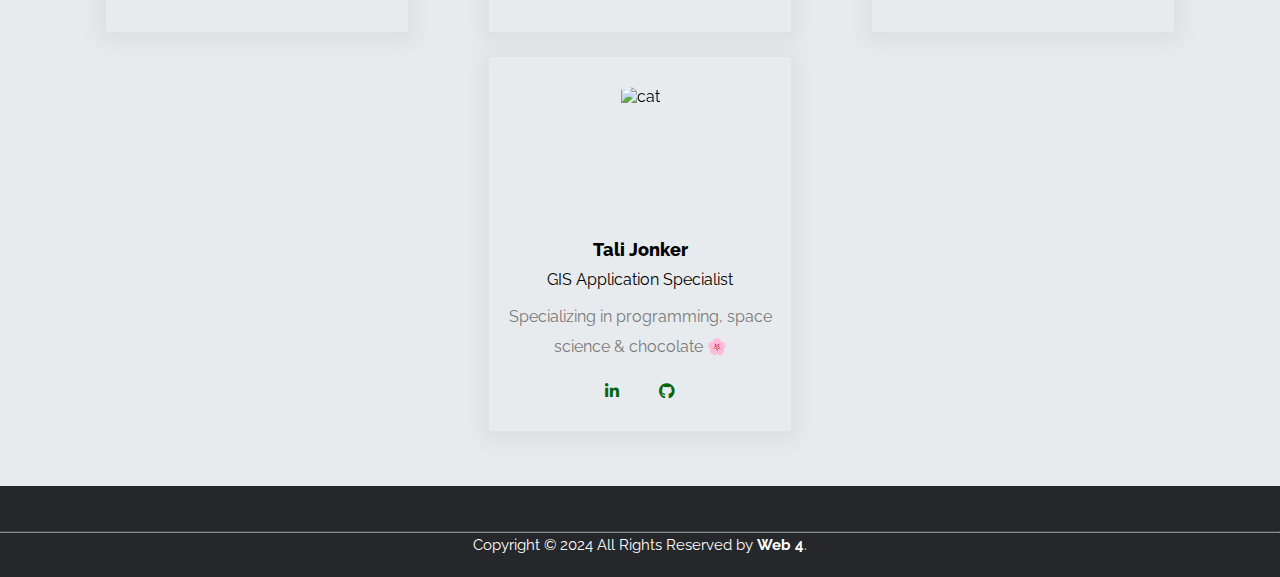
==== commit 5a558105: "Update index.html" ====
--- a/index.html
+++ b/index.html
@@ -11,15 +11,31 @@
 
     </head>
     <body>
-        <div class="header">
-            <h1>Mapping Your Path: Navigating Indoor Spaces</h1>
-            <div class="navigation">
-                <a href="">Home</a>
-                <a href="./html/methodology.html">Explored Solutions</a>
-                <a href="./html/solution.html">Proposed Solution</a>
-                <a href="./html/proscons.html">Final Thoughts</a>
-            </div>
-        </div>
+      <!-- Header and navbar for each page-->
+      <!-- Header image and text -->
+      <div class="header">
+        <div class="headertext">
+          <h1>Mapping Your Path: Navigating Indoor Spaces</h1>
+        </div>  
+      </div>
+
+      <!-- Navigation bar text, https://www.youtube.com/watch?v=e5wjLZzMmYM for html -->
+      <div id="navbar">
+        <nav>
+          <ul class="nav-menu">
+            <li><a id=current href="index.html">Home</a></li>
+              <li><a href="./html/methodology.html">Explored Solutions</a></li>
+              <li><a href="./html/solution.html">Proposed Solution</a></li>
+              <li><a href="./html/proscons.html">Final Thoughts</a></li>
+          </ul>
+          <div class="hamburger">
+            <span class="bar"></span>
+            <span class="bar"></span>
+            <span class="bar"></span>
+          </div>
+        </nav>
+      </div>
+      <!-- End of header and navbar-->
         
          <div class="hero">
             <div class="left">
@@ -35,13 +51,13 @@
              
             <div class="right">
                 <h2>Ideal</h2>
-                <p>Using a web-based solution, staff of UDOT should be able to access current room-level information (number of desks per room, room use, etc.), edit/update information as needed, and navigate between rooms.</p>
+                <p>Using a web-based solution, staff of UDOT should be able to access current room-level information and navigate between rooms and outdoor spaces around their building. </p>
                 <h2>Reality</h2>
-                <p>Staff currently do not have access to one single digital platform that provides room-level information for their business readily available at their fingertips.</p>
+                <p>Staff currently do not have access to one single digital platform that provides room-level information for their business readily available at their fingertips. Navigation between rooms and buildings is currently paper-based and outdated.</p>
                 <h2>Consequences</h2>
-                <p>Issues can arise during emergency situations such as accessing the total number of staff in each room or navigating emergency exits. Staff submitting maintence requests or organizing maintenance/cleaning schedules is not available in one place. Navigation between rooms is currently paper-based and outdated.</p>
+                <p>Issues can arise during emergency situations such as accessing the total number of staff in each room, finding the closest emergency exit, or navigating safe meeting areas outside.  </p>
                 <h2>Proposal</h2>
-                <p>Create a dashboard application that allows internal staff to view, edit and update room-level information of their workplace, as well as act as a navigational tool.</p>
+                <p>Create a dashboard application that allows internal staff to view room-level information and act as a navigational tool between rooms and/or buildings. </p>
             </div>
         </div>
         <div class="responsive-container-block container">
--- a/style.css
+++ b/style.css
@@ -1,5 +1,3 @@
-/* @import url('https://fonts.googleapis.com/css2?family=Nunito:wght@200;300;400;600;700;800&amp;display=swap'); changing to Raleway to see*/
-/* Replaced all Nunito to Raleway */
 @import url('https://fonts.googleapis.com/css2?family=Raleway:ital,wght@0,100..900;1,100..900&display=swap');
 
 * {
@@ -9,21 +7,168 @@
   background-color: #E8EBED;
   margin: 20px;
 }
+
+/* HEADER AND NAV BAR */
+/* Background image header */
 .header{
   position: relative;
   width: 100%;
   height: 260px;
-  text-align:center;
-  bottom:20px;
-  background-color: #9EA4AA;
-  /* border-top-left-radius: 10px;
-  border-top-right-radius: 10px; */
+
   background-image: url('media/header2.png'); 
   background-size: cover; 
   background-position: center;
 }
 
-/* LINK & HEADER FORMATTING*/
+.headertext {
+/* the text styles for the header */
+  /* position */
+    position: absolute;
+    top: 50%;
+    left: 50%;
+    transform: translate(-50%, -50%);
+
+    /* display and padding */
+    display: inline-block; /* https://w3schools.com/css/css_inline-block.asp */
+    padding: 20px;
+
+    /* colour formatting */
+    background-color: rgba(255, 255, 255, 0.6);
+    color: black;
+    max-width: 90%;
+    width: 60%;
+}
+
+*,
+*:before,
+*:after{
+  padding: 0;
+  margin: 0;
+  box-sizing: border-box;
+}
+
+nav{
+  width: 100%; 
+  display: flex;
+  align-items: center;
+  justify-content: space-around;
+  background-color: darkslategrey;
+  position: sticky;
+  top: 251px;
+  padding: 15px 25px;
+  font-size: 0.8vw;
+  backdrop-filter: blur(8px);
+  box-shadow: 0 20px 30px rgba(0, 0, 0, 0.15);
+}
+
+.navbar_container {
+ width: 3000px;
+ margin: auto;
+}
+
+ul .nav-menu{
+ width: 90%;
+ background-color: grey;
+ margin: auto;
+}
+
+@media(max-width:3000px){
+ .navbar_container{
+   width: 100%;
+ }
+}
+
+li{
+ list-style: none;
+ display: inline-block;
+ justify-content: space-between;
+}
+li a{
+ margin-left: 40px;
+ text-decoration: none;
+ display:flex;
+}
+
+/* Navigation bar page choices */
+nav a{
+ color: white;
+ font-size: 20px;
+ letter-spacing: 1px;
+ text-decoration: none;
+ outline: none;
+ padding: 10px 10px;
+}
+
+#current {
+ background-color: #babec2;
+ padding: 10px 10px;
+}
+
+nav a:hover{
+ background-color: #e8ebed;
+ color: darkslategray;
+ padding: 10px 10px;
+}
+nav a:active{
+ background-color: grey;
+ color: white;
+ padding: 10px 10px;
+}
+
+.hamburger{
+ display: none;
+ cursor: pointer;
+}
+
+.bar{
+ display: block;
+ width: 30px;
+ height: 4px;
+ margin: 5px;
+ transition: all 0.3s ease;
+ background-color: #fff;
+}
+
+/* making the hamburger show up at 1300px */
+@media(max-width: 1150px){
+ .hamburger{
+   display:block;
+ }
+
+ /* we don't want the second (middle) bar to show up when we turn the bar into an x */
+ .hamburger.active .bar:nth-child(2){
+   opacity:0;	
+ }
+ /* now alter other two bars of hamburger to form x */
+ .hamburger.active .bar:nth-child(1){
+   transform: translateY(8.5px) rotate(45deg);	
+ }
+ .hamburger.active .bar:nth-child(3){
+   transform: translateY(-9px) rotate(-45deg);	
+ }
+
+ .nav-menu{
+   position: fixed;
+   left: -100%; /* dont wanna see it */
+   top: 70px;
+   gap: 0;
+   flex-direction:column;
+   background-color: slategray;
+   width: 100%;
+   text-align: center;
+   transition: 0.3s
+ }
+ .nav-item{
+   margin: 16px 0;
+
+ }
+
+ .nav-menu.active{
+   left: 0;
+ }
+}
+
+/* LINK & HEADER TEXT FORMATTING*/
 a {
   color: rgb(7, 102, 15);
   text-decoration: none;
@@ -36,9 +181,8 @@
 }
 
 .header h1{
-  padding-top: 30px;
-  margin-top: 20px;
   font-size: 40px;
+  justify-content: center;
 }
 
 h2{
@@ -72,8 +216,12 @@
   margin: 10px;
   display: grid;
   grid-template-columns: 60% 40%;
+}
+
+.left{
+  margin-right: 50px;
+}
   
-}
 .left .viewDiv, .left .viewDiv iframe{
   width: 850px;
   height: 600px;
@@ -244,8 +392,8 @@
   padding: 10px; /*gives inside padding*/
   position: relative;
   background-color: white;
-  border: solid 2px #093e23;
-  max-width: 90%;
+  border: solid 2px #72767f;
+  max-width: 80%;
   align-content: center;
   margin: auto; /*spaces side margins out*/
   margin-bottom: 10px; /*gives spaceing after each section*/
@@ -366,6 +514,11 @@
   max-width: 100%;
 }
 
+/* STAR RATING */
+.st {
+  width: 150px;
+}
+
 /* RESPONSIVE DESIGN */
 
 @media (max-width: 500px) {
@@ -616,7 +769,7 @@
 }
 .site-footer a:hover
 {
-  color:##c9cdd2;
+  color:#c9cdd2;
   text-decoration:none;
 }
 .copyright-text
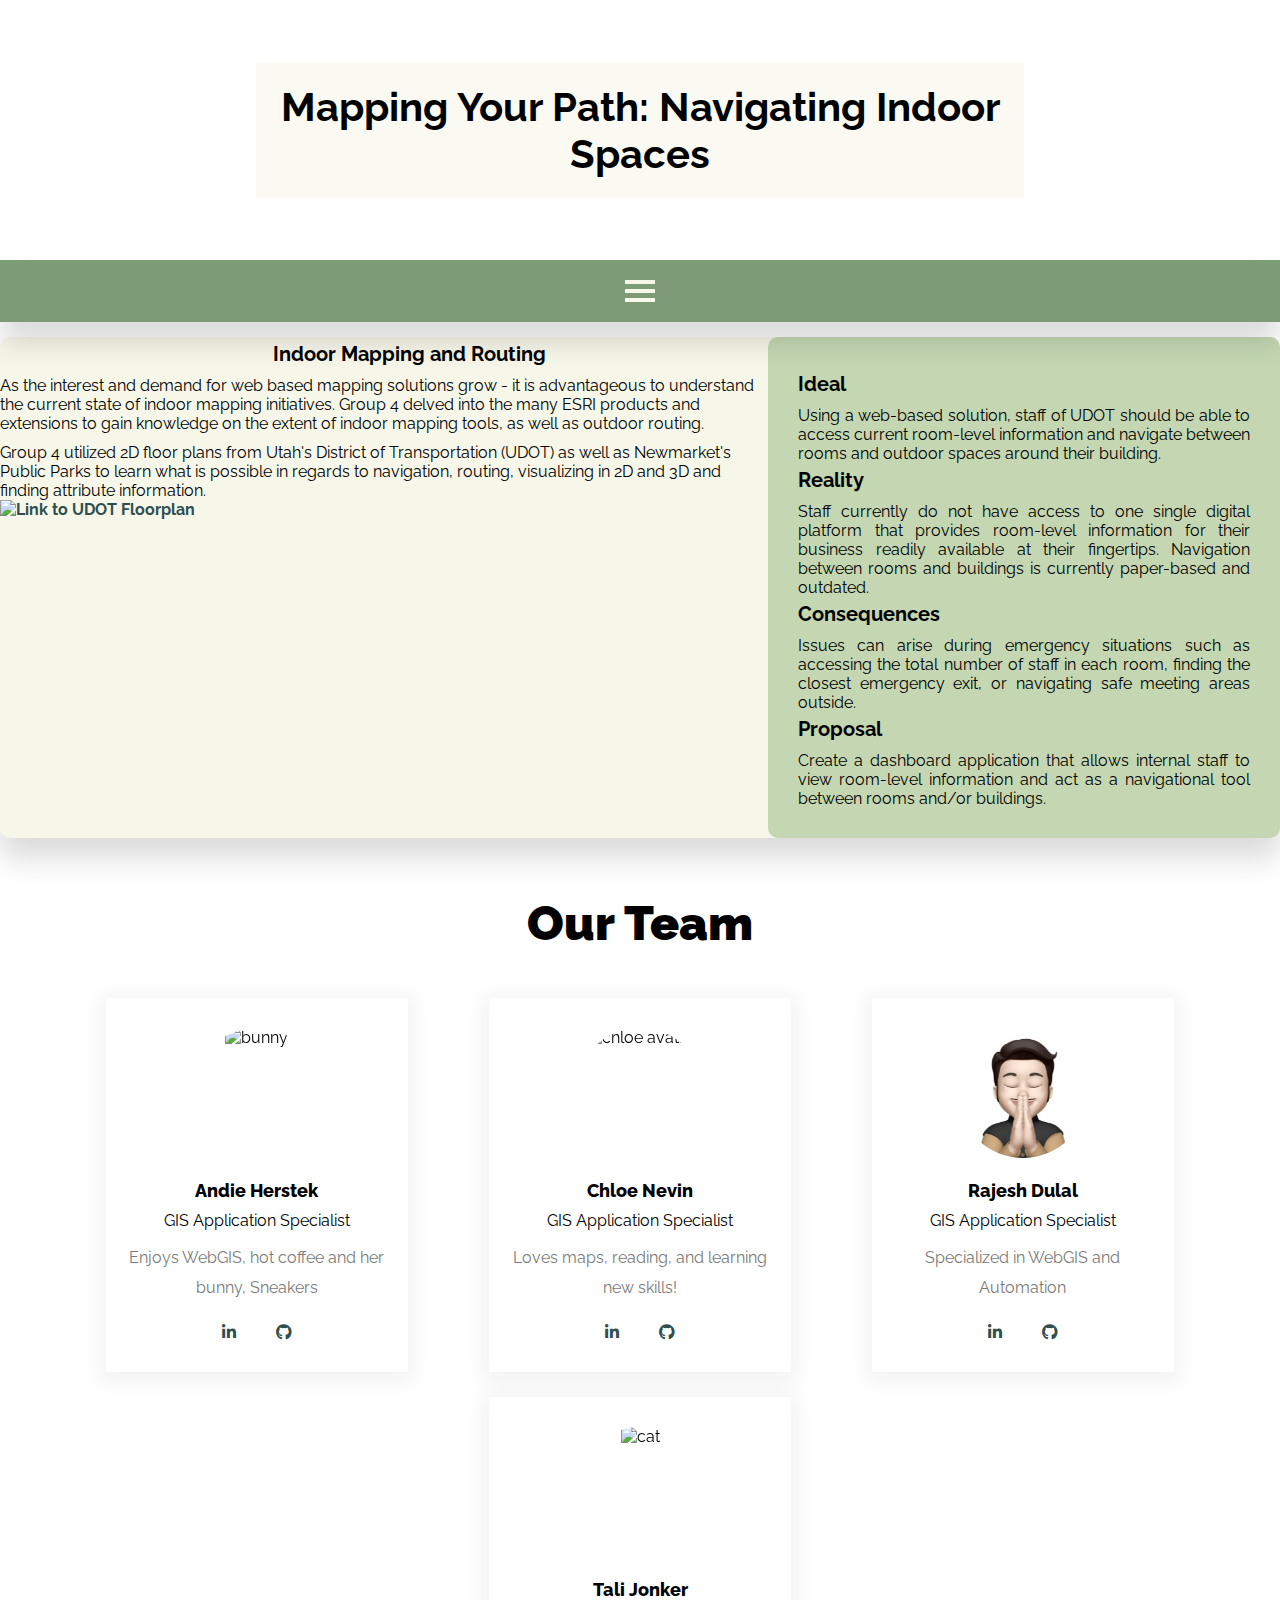
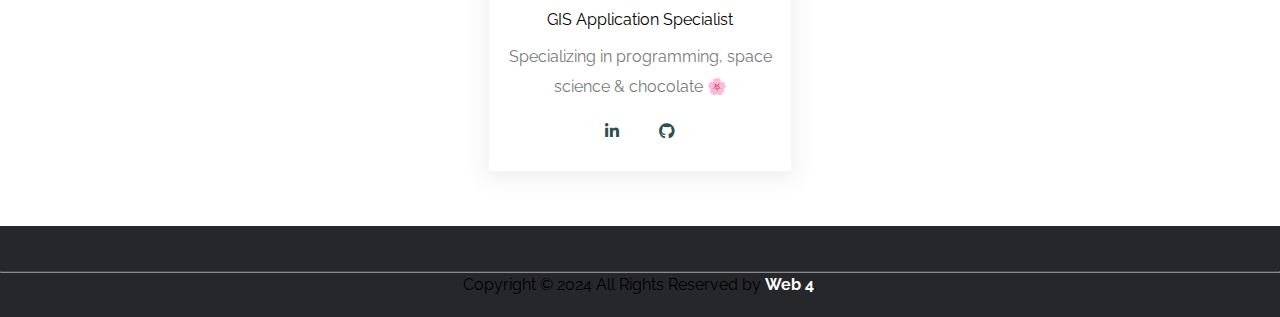
==== commit fc0cfd8c: "css update" ====
--- a/index.html
+++ b/index.html
@@ -37,8 +37,8 @@
       </div>
       <!-- End of header and navbar-->
         
-         <div class="hero">
-            <div class="left">
+         <div class="hero1">
+            <div class="left1">
             <h2>Indoor Mapping and Routing</h2>
             <p>As the interest and demand for web based mapping solutions grow - it is advantageous to understand the current state of indoor mapping initiatives. Group 4 delved into the many ESRI products and extensions to gain knowledge on the extent of indoor mapping tools, as well as outdoor routing.</p>
             <p>Group 4 utilized 2D floor plans from Utah's District of Transportation (UDOT) as well as Newmarket's Public Parks to learn what is possible in regards to navigation, routing, visualizing in 2D and 3D and finding attribute information.</p>
@@ -49,7 +49,7 @@
             </div>
             </div>
              
-            <div class="right">
+            <div class="right1">
                 <h2>Ideal</h2>
                 <p>Using a web-based solution, staff of UDOT should be able to access current room-level information and navigate between rooms and outdoor spaces around their building. </p>
                 <h2>Reality</h2>
@@ -147,6 +147,9 @@
               </div>
             </div>
         </div>
+
+        <script src="script.js"></script>
+        
         <!-- Site footer -->
         <footer class="site-footer">
             <hr>
--- a/style.css
+++ b/style.css
@@ -4,9 +4,12 @@
   font-family: Raleway, sans-serif;
 }
 body{
-  background-color: #E8EBED;
+  background-color: #ffffff;
+    /* background-color: #f6f6e9; */
   margin: 20px;
 }
+
+
 
 /* HEADER AND NAV BAR */
 /* Background image header */
@@ -14,8 +17,8 @@
   position: relative;
   width: 100%;
   height: 260px;
-
-  background-image: url('media/header2.png'); 
+  text-align: center;
+  background-image: url('media/static.png'); 
   background-size: cover; 
   background-position: center;
 }
@@ -33,10 +36,11 @@
     padding: 20px;
 
     /* colour formatting */
-    background-color: rgba(255, 255, 255, 0.6);
+    background-color: rgba(246, 246, 233, 0.6);
     color: black;
     max-width: 90%;
     width: 60%;
+    text-align: center;
 }
 
 *,
@@ -52,13 +56,14 @@
   display: flex;
   align-items: center;
   justify-content: space-around;
-  background-color: darkslategrey;
+  background-color: #7D9B76;
   position: sticky;
   top: 251px;
   padding: 15px 25px;
   font-size: 0.8vw;
   backdrop-filter: blur(8px);
   box-shadow: 0 20px 30px rgba(0, 0, 0, 0.15);
+  margin-bottom: 15px;
 }
 
 .navbar_container {
@@ -68,7 +73,7 @@
 
 ul .nav-menu{
  width: 90%;
- background-color: grey;
+ background-color: #1F5014;
  margin: auto;
 }
 
@@ -78,21 +83,41 @@
  }
 }
 
+
 li{
  list-style: none;
  display: inline-block;
  justify-content: space-between;
 }
+
 li a{
  margin-left: 40px;
  text-decoration: none;
  display:flex;
 }
 
+.left2 ol li, .right1 ol li{
+  display: list-item;
+  list-style-type: decimal;
+  margin-left: 20px;
+  list-style-position: outside;
+  padding: 2px;
+}
+
+.left2 ul li, .right1 ul li {
+  display: list-item;
+  list-style-type: disc;
+  padding-left: 5px;
+  list-style-position: outside;
+  padding: 2px;
+  margin-left: 50px;
+
+}
+
 /* Navigation bar page choices */
 nav a{
  color: white;
- font-size: 20px;
+ font-size: 25px;
  letter-spacing: 1px;
  text-decoration: none;
  outline: none;
@@ -100,17 +125,17 @@
 }
 
 #current {
- background-color: #babec2;
+ background-color: #C4D7B2;
  padding: 10px 10px;
 }
 
 nav a:hover{
- background-color: #e8ebed;
- color: darkslategray;
+ background-color: #F6F6E9;
+ color: #1F5014;
  padding: 10px 10px;
 }
 nav a:active{
- background-color: grey;
+ background-color: #7D9B76;
  color: white;
  padding: 10px 10px;
 }
@@ -126,11 +151,11 @@
  height: 4px;
  margin: 5px;
  transition: all 0.3s ease;
- background-color: #fff;
+ background-color: #F6F6E9;
 }
 
 /* making the hamburger show up at 1300px */
-@media(max-width: 1150px){
+@media(max-width: 1300px){
  .hamburger{
    display:block;
  }
@@ -153,10 +178,10 @@
    top: 70px;
    gap: 0;
    flex-direction:column;
-   background-color: slategray;
+   background-color: #1F5014;
    width: 100%;
    text-align: center;
-   transition: 0.3s
+   transition: 0.3s;
  }
  .nav-item{
    margin: 16px 0;
@@ -170,7 +195,7 @@
 
 /* LINK & HEADER TEXT FORMATTING*/
 a {
-  color: rgb(7, 102, 15);
+  color: darkslategrey;
   text-decoration: none;
   font-weight: bold;
 }
@@ -186,8 +211,14 @@
 }
 
 h2{
+  font-size: 24px;
+  font-weight: bold;
+  margin-top: 15px;
+}
+
+p, .left2 ol li, .right1 ol li, .left2 ul li, .right1 ul li {
+  margin-top: 15px;
   font-size: 18px;
-  font-weight: bold;
 }
 
 
@@ -212,10 +243,15 @@
   color:#454c53;
   background-color: rgba(255, 255, 255, 0.5);
 }
-.hero{
-  margin: 10px;
+
+/* .hero{
+  margin: 0px;
   display: grid;
   grid-template-columns: 60% 40%;
+  margin-bottom: 40px;
+  background-color: #f6f6e9 ;
+  border-radius: 10px;
+  box-shadow: 0 20px 30px rgba(0, 0, 0, 0.15);
 }
 
 .left{
@@ -223,10 +259,20 @@
 }
   
 .left .viewDiv, .left .viewDiv iframe{
-  width: 850px;
-  height: 600px;
+  margin-left: auto;
+  margin-right: auto;
+  width: 100%;
+  display: flex;
+  justify-content: center;
+  flex-wrap: wrap;
   padding: 10px;
 }
+
+.left .ViewDiv img {
+  width: 100%;
+  margin: 5px;
+}
+
 .left p{
   text-align: justify;
   margin-left: 15px;
@@ -236,28 +282,49 @@
 
 .hero .right{
   text-align: justify;
-  background-color: #c9cdd2;
+  background-color: #C4D7B2;
   margin: 0px;
   padding: 30px;
   border: 1px black;
   border-radius: 10px;
   font-family: Raleway, sans-serif;
-}
+} */
 
 /* Methodology Section CSS */
 .hero1{
-  margin: 10px;
+  margin: 0px;
   display: grid;
   grid-template-columns: 60% 40%;
   margin-bottom: 40px;
-}
+  background-color: #f6f6e9 /*light grey green*/;
+  border-radius: 10px;
+  box-shadow: 0 20px 30px rgba(0, 0, 0, 0.15);
+}
+
 .left1 .View, .left1 h2 {
   margin-left: 50px;
   text-decoration: none;
 }
+
+.left1 .View {
+  margin-left: auto;
+  margin-right: auto;
+  width: 100%;
+  display: flex;
+  justify-content: center;
+  flex-wrap: wrap;
+  padding: 10px;
+}
+
+.left1 .View img {
+  width: 90%;
+  margin: 5px;
+}
+
+
 .hero1 .right1{
   text-align: justify;
-  background-color: #c9cdd2;
+  background-color: #C4D7B2;
   margin: 0px;
   padding: 30px;
   border: 1px black;
@@ -265,18 +332,21 @@
   font-family: Raleway, sans-serif;
 }
 
-.hero2{
-  margin: 10px;
+.hero2 {
+  margin: 0px;
   display: grid;
   grid-template-columns: 40% 60%;
   margin-bottom: 40px;
-}
+  background-color: #f6f6e9  /*light yellow/green */;
+  border-radius: 10px;
+  box-shadow: 0 20px 30px rgba(0, 0, 0, 0.15);
+}
+
 .hero2 .left2{
   text-align: justify;
-  background-color: #c9cdd2;
+  background-color: #C4D7B2;
   margin: 0px;
   padding: 30px;
-  border: 1px black;
   border-radius: 10px;
   font-family: Raleway, sans-serif;
 }
@@ -285,10 +355,106 @@
  margin-left: 50px;
  text-decoration: none;
 }
-.right2 .View img{
-  height: 500px;
-  width: 800px;
+
+/* .right2 .View img{ */
+  /* height: 500px;
+  width: 800px; */
+  /* width: 100%;
   object-fit: contain;
+} */
+
+.right2 .View {
+  margin-left: auto;
+  margin-right: auto;
+  width: 100%;
+  display: flex;
+  justify-content: center;
+  flex-wrap: wrap;
+  padding: 10px;
+}
+
+.right2 .View img {
+  margin: 5px;
+  width: 90%;
+}
+
+.left1 h2, .right2 h2 {
+  text-align: center;
+}
+
+
+.left1 .pdf {
+  margin-left: auto;
+  margin-right: auto;
+  display: flex;
+  justify-content: center;
+  flex-wrap: wrap;
+  padding: 10px;
+}
+
+/* For linked images*/
+.left1 .View a img, .right2 .View a img{
+  margin-left: auto;
+  margin-right: auto;
+  width: 100%;
+  display: flex;
+  justify-content: center;
+  flex-wrap: wrap;
+  padding: 10px;
+  width: 100%;
+}
+
+embed {
+  width: 1500px;
+  height: 700px;
+}
+
+
+/* TABLET */
+@media screen and (max-width: 1300px) {
+h2{
+  font-size: 20px;
+  font-weight: bold;
+  margin-top: 5px;
+}
+
+p, .left2 ol li, .right1 ol li, .left2 ul li, .right1 ul li {
+  margin-top: 10px;
+  font-size: 16px;
+}
+}
+
+/* PHONE */
+@media screen and (max-width: 850px) {
+  .hero, .hero2, .hero1 {
+    grid-template-columns: 100%; /* Change to single column layout */
+    padding: 10px;
+  }
+
+  .left1 .View, .right2 .View {
+    margin-left:auto;
+    margin-right: auto;
+    width: 100%;
+    border-radius: 10px;
+  }
+
+  .left1 .View img, .right2 .View img {
+    width: 100%;
+    border-radius: 10px;
+  }
+
+  embed {
+    height: 500px;
+  }
+
+}
+
+/* LET'S FIGURE OUT THE IFRAME PROPERTIES */
+iframe {
+  width: 100%;
+  min-height: 600px;
+  max-height: 1500px;
+  margin: auto;
 }
 
 /* shadowing for UDOT image / text */
@@ -344,29 +510,9 @@
     text-shadow: 2px 2px 4px rgba(0, 0, 0, 0.5);
 }
 
-/* SOLUTION CSS */
-/* .buttons {
-  width: 100%;
-  border: none;
-  border-radius: 50%;
-  padding: 16px 32px;
-  text-align: center;
-  text-decoration: none;
-  font-size: 16px;
-  margin: 4px 2px;
-  transition-duration: 0.4s;
-  cursor: pointer;
-  display: inline-block;
-}
-
-.sol {
-  color: black; 
-  border: 2px solid #9ebaff;
-}
-
-.sol:hover {
-  color: rgb(89, 111, 234);
-} */
+
+
+
 
 .solution, iframe.solif{
   width: 100%;
@@ -386,20 +532,20 @@
   margin: auto;
   display: block;
   width: -webkit-fill-available;
-}
+} */
 
 .solcont {
   padding: 10px; /*gives inside padding*/
   position: relative;
   background-color: white;
-  border: solid 2px #72767f;
+  border: solid 2px darkslategrey;
   max-width: 80%;
   align-content: center;
   margin: auto; /*spaces side margins out*/
   margin-bottom: 10px; /*gives spaceing after each section*/
   height: auto;
 }
-/* ---- */
+ 
 
 .responsive-cell-block {
   min-height: 75px;
@@ -748,9 +894,9 @@
   padding:45px 0 20px;
   font-size:15px;
   line-height:24px;
-  color:#FFFFFF;
+  color:#000;
   text-align: center;
-  background-image: url('media/footer3.png');
+  background-image: url('media/static.png');
   background-size: cover;
   background-position: center;
 }
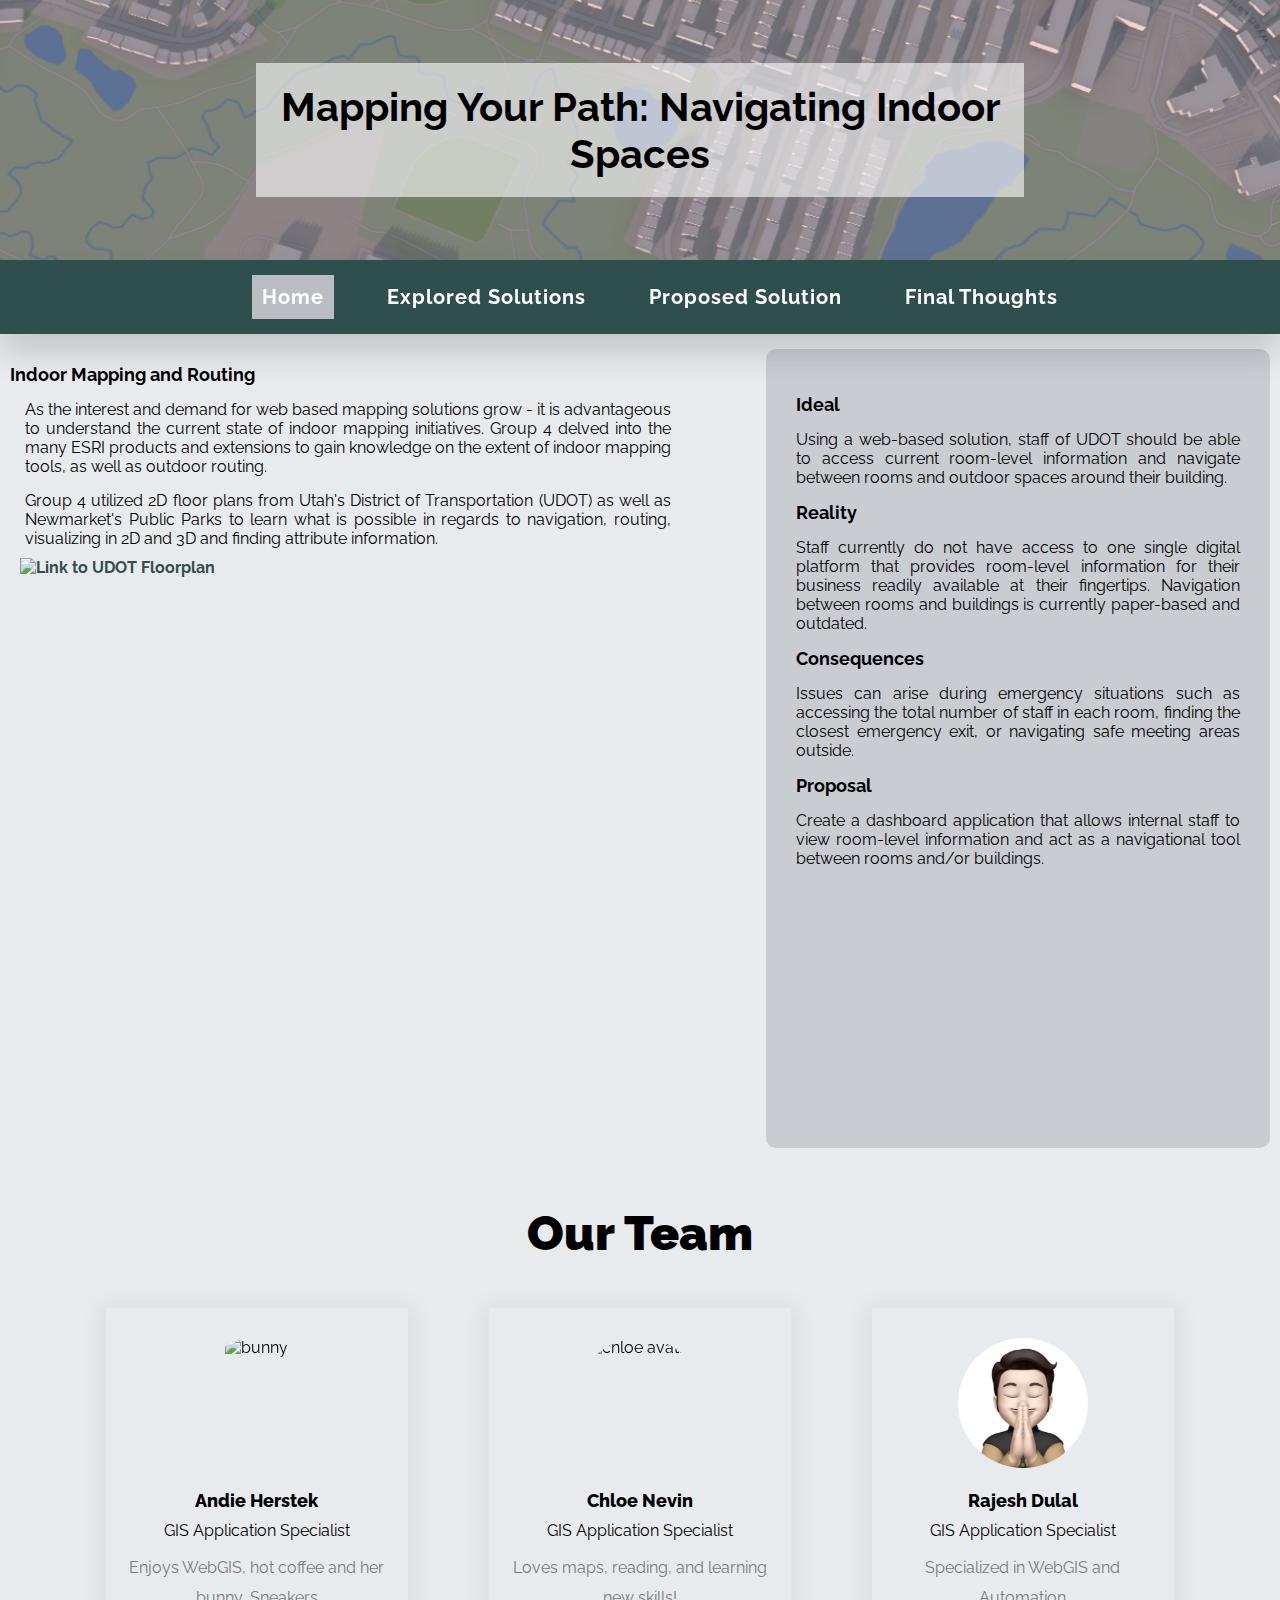
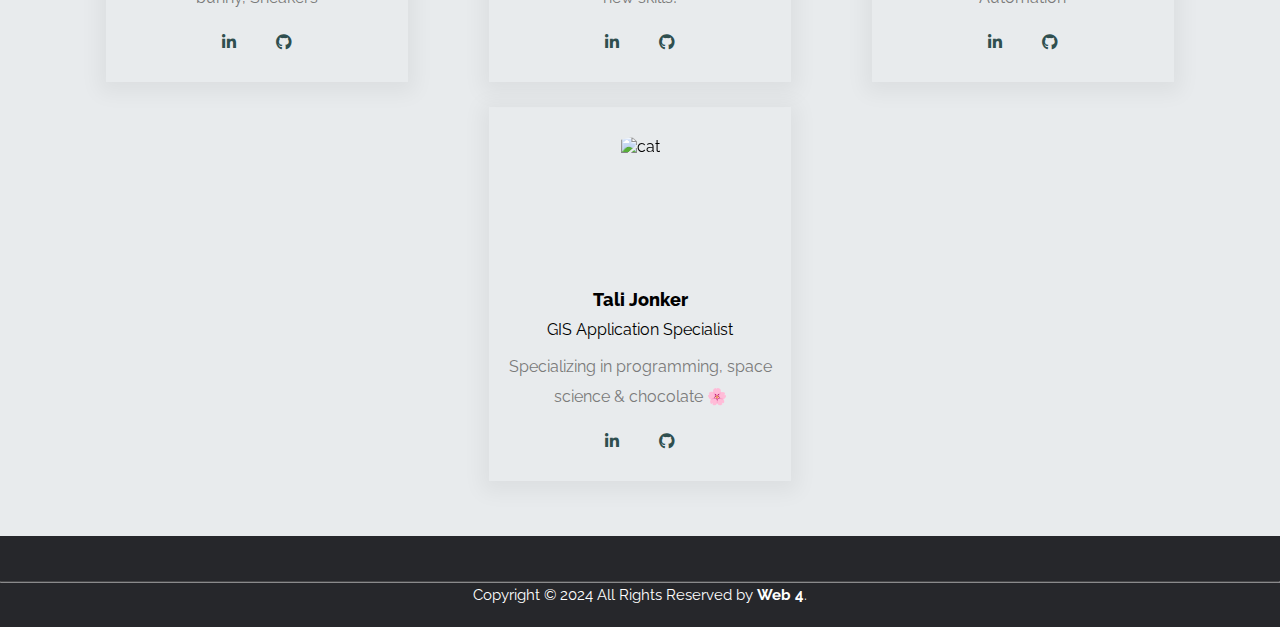
==== commit 49089084: "revert" ====
--- a/index.html
+++ b/index.html
@@ -37,8 +37,8 @@
       </div>
       <!-- End of header and navbar-->
         
-         <div class="hero1">
-            <div class="left1">
+         <div class="hero">
+            <div class="left">
             <h2>Indoor Mapping and Routing</h2>
             <p>As the interest and demand for web based mapping solutions grow - it is advantageous to understand the current state of indoor mapping initiatives. Group 4 delved into the many ESRI products and extensions to gain knowledge on the extent of indoor mapping tools, as well as outdoor routing.</p>
             <p>Group 4 utilized 2D floor plans from Utah's District of Transportation (UDOT) as well as Newmarket's Public Parks to learn what is possible in regards to navigation, routing, visualizing in 2D and 3D and finding attribute information.</p>
@@ -49,7 +49,7 @@
             </div>
             </div>
              
-            <div class="right1">
+            <div class="right">
                 <h2>Ideal</h2>
                 <p>Using a web-based solution, staff of UDOT should be able to access current room-level information and navigate between rooms and outdoor spaces around their building. </p>
                 <h2>Reality</h2>
--- a/style.css
+++ b/style.css
@@ -4,12 +4,9 @@
   font-family: Raleway, sans-serif;
 }
 body{
-  background-color: #ffffff;
-    /* background-color: #f6f6e9; */
+  background-color: #E8EBED;
   margin: 20px;
 }
-
-
 
 /* HEADER AND NAV BAR */
 /* Background image header */
@@ -18,7 +15,7 @@
   width: 100%;
   height: 260px;
   text-align: center;
-  background-image: url('media/static.png'); 
+  background-image: url('media/header2.png'); 
   background-size: cover; 
   background-position: center;
 }
@@ -36,7 +33,7 @@
     padding: 20px;
 
     /* colour formatting */
-    background-color: rgba(246, 246, 233, 0.6);
+    background-color: rgba(255, 255, 255, 0.6);
     color: black;
     max-width: 90%;
     width: 60%;
@@ -56,7 +53,7 @@
   display: flex;
   align-items: center;
   justify-content: space-around;
-  background-color: #7D9B76;
+  background-color: darkslategrey;
   position: sticky;
   top: 251px;
   padding: 15px 25px;
@@ -73,7 +70,7 @@
 
 ul .nav-menu{
  width: 90%;
- background-color: #1F5014;
+ background-color: grey;
  margin: auto;
 }
 
@@ -83,41 +80,21 @@
  }
 }
 
-
 li{
  list-style: none;
  display: inline-block;
  justify-content: space-between;
 }
-
 li a{
  margin-left: 40px;
  text-decoration: none;
  display:flex;
 }
 
-.left2 ol li, .right1 ol li{
-  display: list-item;
-  list-style-type: decimal;
-  margin-left: 20px;
-  list-style-position: outside;
-  padding: 2px;
-}
-
-.left2 ul li, .right1 ul li {
-  display: list-item;
-  list-style-type: disc;
-  padding-left: 5px;
-  list-style-position: outside;
-  padding: 2px;
-  margin-left: 50px;
-
-}
-
 /* Navigation bar page choices */
 nav a{
  color: white;
- font-size: 25px;
+ font-size: 20px;
  letter-spacing: 1px;
  text-decoration: none;
  outline: none;
@@ -125,17 +102,17 @@
 }
 
 #current {
- background-color: #C4D7B2;
+ background-color: #babec2;
  padding: 10px 10px;
 }
 
 nav a:hover{
- background-color: #F6F6E9;
- color: #1F5014;
+ background-color: #e8ebed;
+ color: darkslategray;
  padding: 10px 10px;
 }
 nav a:active{
- background-color: #7D9B76;
+ background-color: grey;
  color: white;
  padding: 10px 10px;
 }
@@ -151,11 +128,11 @@
  height: 4px;
  margin: 5px;
  transition: all 0.3s ease;
- background-color: #F6F6E9;
+ background-color: #fff;
 }
 
 /* making the hamburger show up at 1300px */
-@media(max-width: 1300px){
+@media(max-width: 1150px){
  .hamburger{
    display:block;
  }
@@ -178,10 +155,10 @@
    top: 70px;
    gap: 0;
    flex-direction:column;
-   background-color: #1F5014;
+   background-color: slategray;
    width: 100%;
    text-align: center;
-   transition: 0.3s;
+   transition: 0.3s
  }
  .nav-item{
    margin: 16px 0;
@@ -211,14 +188,13 @@
 }
 
 h2{
-  font-size: 24px;
+  font-size: 18px;
   font-weight: bold;
   margin-top: 15px;
 }
 
-p, .left2 ol li, .right1 ol li, .left2 ul li, .right1 ul li {
+p{
   margin-top: 15px;
-  font-size: 18px;
 }
 
 
@@ -243,15 +219,10 @@
   color:#454c53;
   background-color: rgba(255, 255, 255, 0.5);
 }
-
-/* .hero{
-  margin: 0px;
+.hero{
+  margin: 10px;
   display: grid;
   grid-template-columns: 60% 40%;
-  margin-bottom: 40px;
-  background-color: #f6f6e9 ;
-  border-radius: 10px;
-  box-shadow: 0 20px 30px rgba(0, 0, 0, 0.15);
 }
 
 .left{
@@ -259,20 +230,10 @@
 }
   
 .left .viewDiv, .left .viewDiv iframe{
-  margin-left: auto;
-  margin-right: auto;
-  width: 100%;
-  display: flex;
-  justify-content: center;
-  flex-wrap: wrap;
+  width: 850px;
+  height: 600px;
   padding: 10px;
 }
-
-.left .ViewDiv img {
-  width: 100%;
-  margin: 5px;
-}
-
 .left p{
   text-align: justify;
   margin-left: 15px;
@@ -282,49 +243,28 @@
 
 .hero .right{
   text-align: justify;
-  background-color: #C4D7B2;
+  background-color: #c9cdd2;
   margin: 0px;
   padding: 30px;
   border: 1px black;
   border-radius: 10px;
   font-family: Raleway, sans-serif;
-} */
+}
 
 /* Methodology Section CSS */
 .hero1{
-  margin: 0px;
+  margin: 10px;
   display: grid;
   grid-template-columns: 60% 40%;
   margin-bottom: 40px;
-  background-color: #f6f6e9 /*light grey green*/;
-  border-radius: 10px;
-  box-shadow: 0 20px 30px rgba(0, 0, 0, 0.15);
-}
-
+}
 .left1 .View, .left1 h2 {
   margin-left: 50px;
   text-decoration: none;
 }
-
-.left1 .View {
-  margin-left: auto;
-  margin-right: auto;
-  width: 100%;
-  display: flex;
-  justify-content: center;
-  flex-wrap: wrap;
-  padding: 10px;
-}
-
-.left1 .View img {
-  width: 90%;
-  margin: 5px;
-}
-
-
 .hero1 .right1{
   text-align: justify;
-  background-color: #C4D7B2;
+  background-color: #c9cdd2;
   margin: 0px;
   padding: 30px;
   border: 1px black;
@@ -332,21 +272,18 @@
   font-family: Raleway, sans-serif;
 }
 
-.hero2 {
-  margin: 0px;
+.hero2{
+  margin: 10px;
   display: grid;
   grid-template-columns: 40% 60%;
   margin-bottom: 40px;
-  background-color: #f6f6e9  /*light yellow/green */;
-  border-radius: 10px;
-  box-shadow: 0 20px 30px rgba(0, 0, 0, 0.15);
-}
-
+}
 .hero2 .left2{
   text-align: justify;
-  background-color: #C4D7B2;
+  background-color: #c9cdd2;
   margin: 0px;
   padding: 30px;
+  border: 1px black;
   border-radius: 10px;
   font-family: Raleway, sans-serif;
 }
@@ -355,106 +292,10 @@
  margin-left: 50px;
  text-decoration: none;
 }
-
-/* .right2 .View img{ */
-  /* height: 500px;
-  width: 800px; */
-  /* width: 100%;
+.right2 .View img{
+  height: 500px;
+  width: 800px;
   object-fit: contain;
-} */
-
-.right2 .View {
-  margin-left: auto;
-  margin-right: auto;
-  width: 100%;
-  display: flex;
-  justify-content: center;
-  flex-wrap: wrap;
-  padding: 10px;
-}
-
-.right2 .View img {
-  margin: 5px;
-  width: 90%;
-}
-
-.left1 h2, .right2 h2 {
-  text-align: center;
-}
-
-
-.left1 .pdf {
-  margin-left: auto;
-  margin-right: auto;
-  display: flex;
-  justify-content: center;
-  flex-wrap: wrap;
-  padding: 10px;
-}
-
-/* For linked images*/
-.left1 .View a img, .right2 .View a img{
-  margin-left: auto;
-  margin-right: auto;
-  width: 100%;
-  display: flex;
-  justify-content: center;
-  flex-wrap: wrap;
-  padding: 10px;
-  width: 100%;
-}
-
-embed {
-  width: 1500px;
-  height: 700px;
-}
-
-
-/* TABLET */
-@media screen and (max-width: 1300px) {
-h2{
-  font-size: 20px;
-  font-weight: bold;
-  margin-top: 5px;
-}
-
-p, .left2 ol li, .right1 ol li, .left2 ul li, .right1 ul li {
-  margin-top: 10px;
-  font-size: 16px;
-}
-}
-
-/* PHONE */
-@media screen and (max-width: 850px) {
-  .hero, .hero2, .hero1 {
-    grid-template-columns: 100%; /* Change to single column layout */
-    padding: 10px;
-  }
-
-  .left1 .View, .right2 .View {
-    margin-left:auto;
-    margin-right: auto;
-    width: 100%;
-    border-radius: 10px;
-  }
-
-  .left1 .View img, .right2 .View img {
-    width: 100%;
-    border-radius: 10px;
-  }
-
-  embed {
-    height: 500px;
-  }
-
-}
-
-/* LET'S FIGURE OUT THE IFRAME PROPERTIES */
-iframe {
-  width: 100%;
-  min-height: 600px;
-  max-height: 1500px;
-  margin: auto;
 }
 
 /* shadowing for UDOT image / text */
@@ -509,8 +350,6 @@
 .solcont h2:hover {
     text-shadow: 2px 2px 4px rgba(0, 0, 0, 0.5);
 }
-
-
 
 
 
@@ -532,7 +371,7 @@
   margin: auto;
   display: block;
   width: -webkit-fill-available;
-} */
+}
 
 .solcont {
   padding: 10px; /*gives inside padding*/
@@ -545,7 +384,7 @@
   margin-bottom: 10px; /*gives spaceing after each section*/
   height: auto;
 }
- 
+/* ---- */
 
 .responsive-cell-block {
   min-height: 75px;
@@ -894,9 +733,9 @@
   padding:45px 0 20px;
   font-size:15px;
   line-height:24px;
-  color:#000;
+  color:#FFFFFF;
   text-align: center;
-  background-image: url('media/static.png');
+  background-image: url('media/footer3.png');
   background-size: cover;
   background-position: center;
 }
